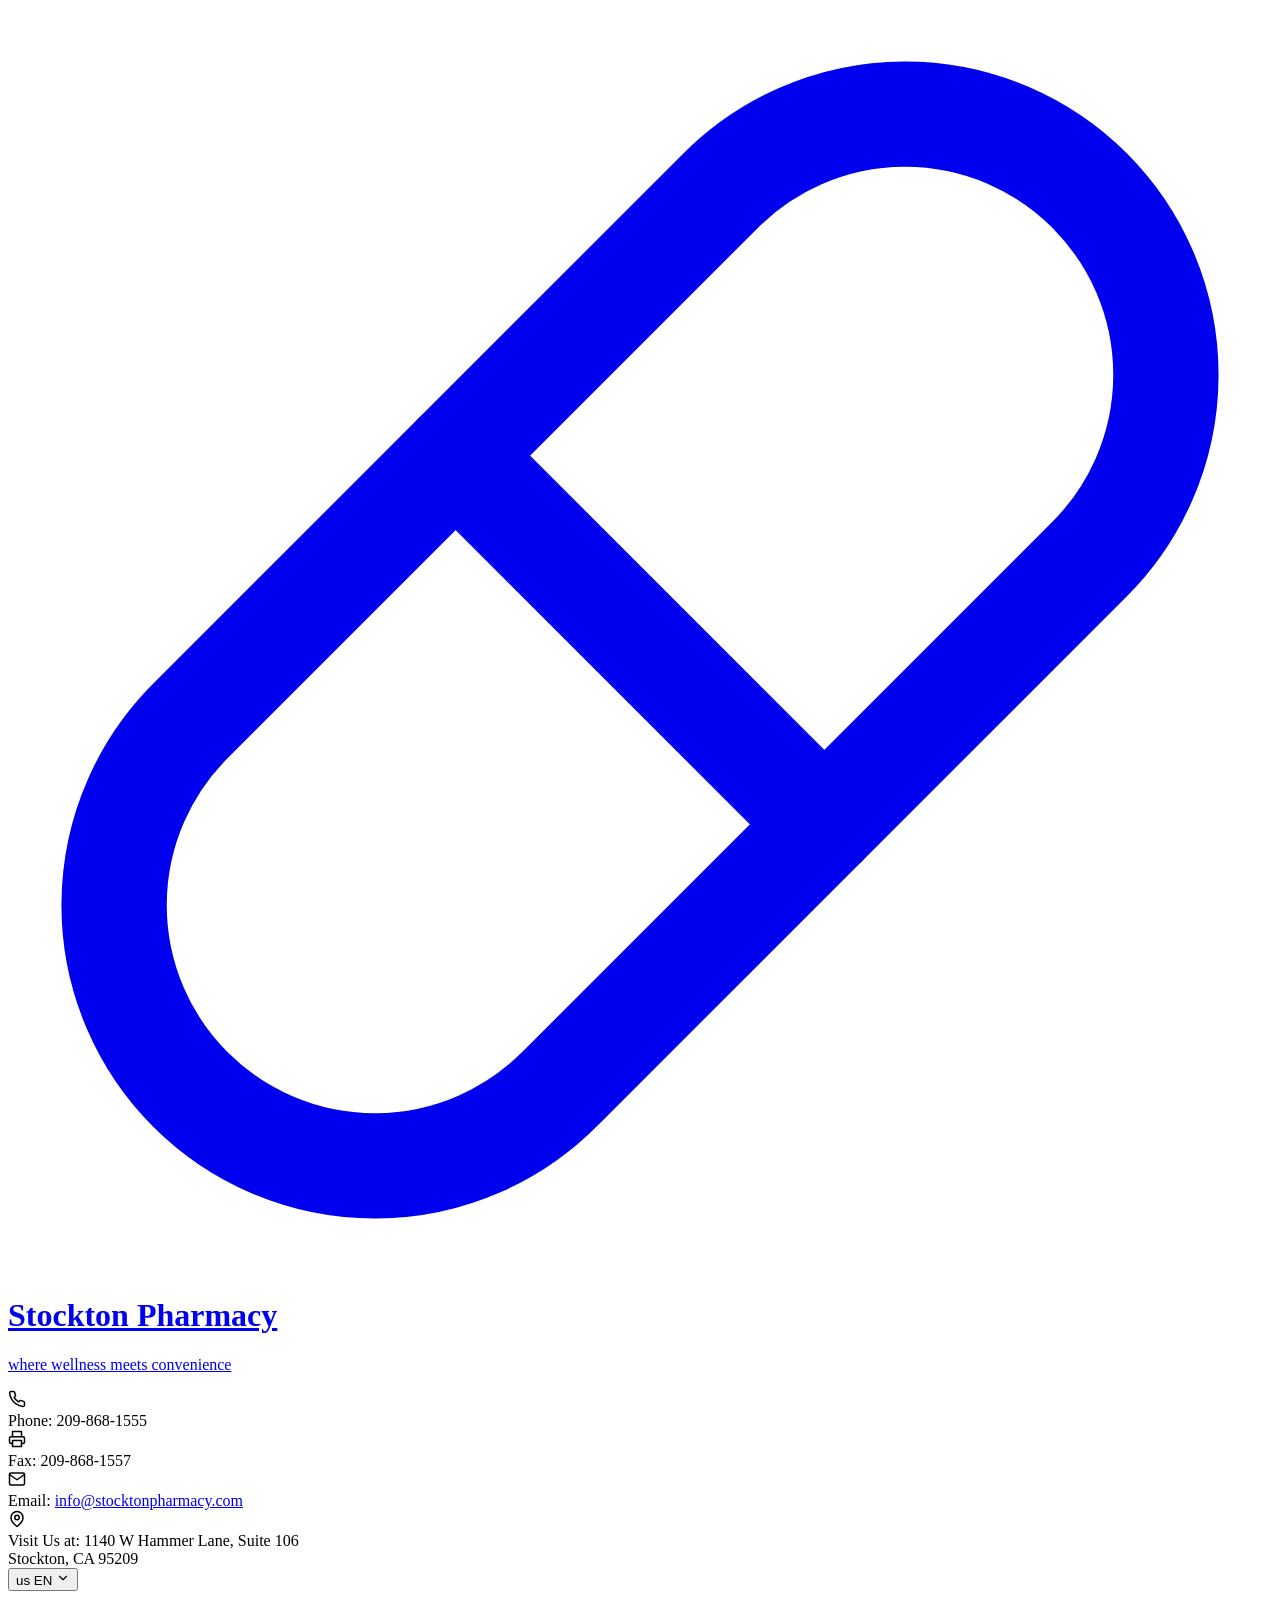
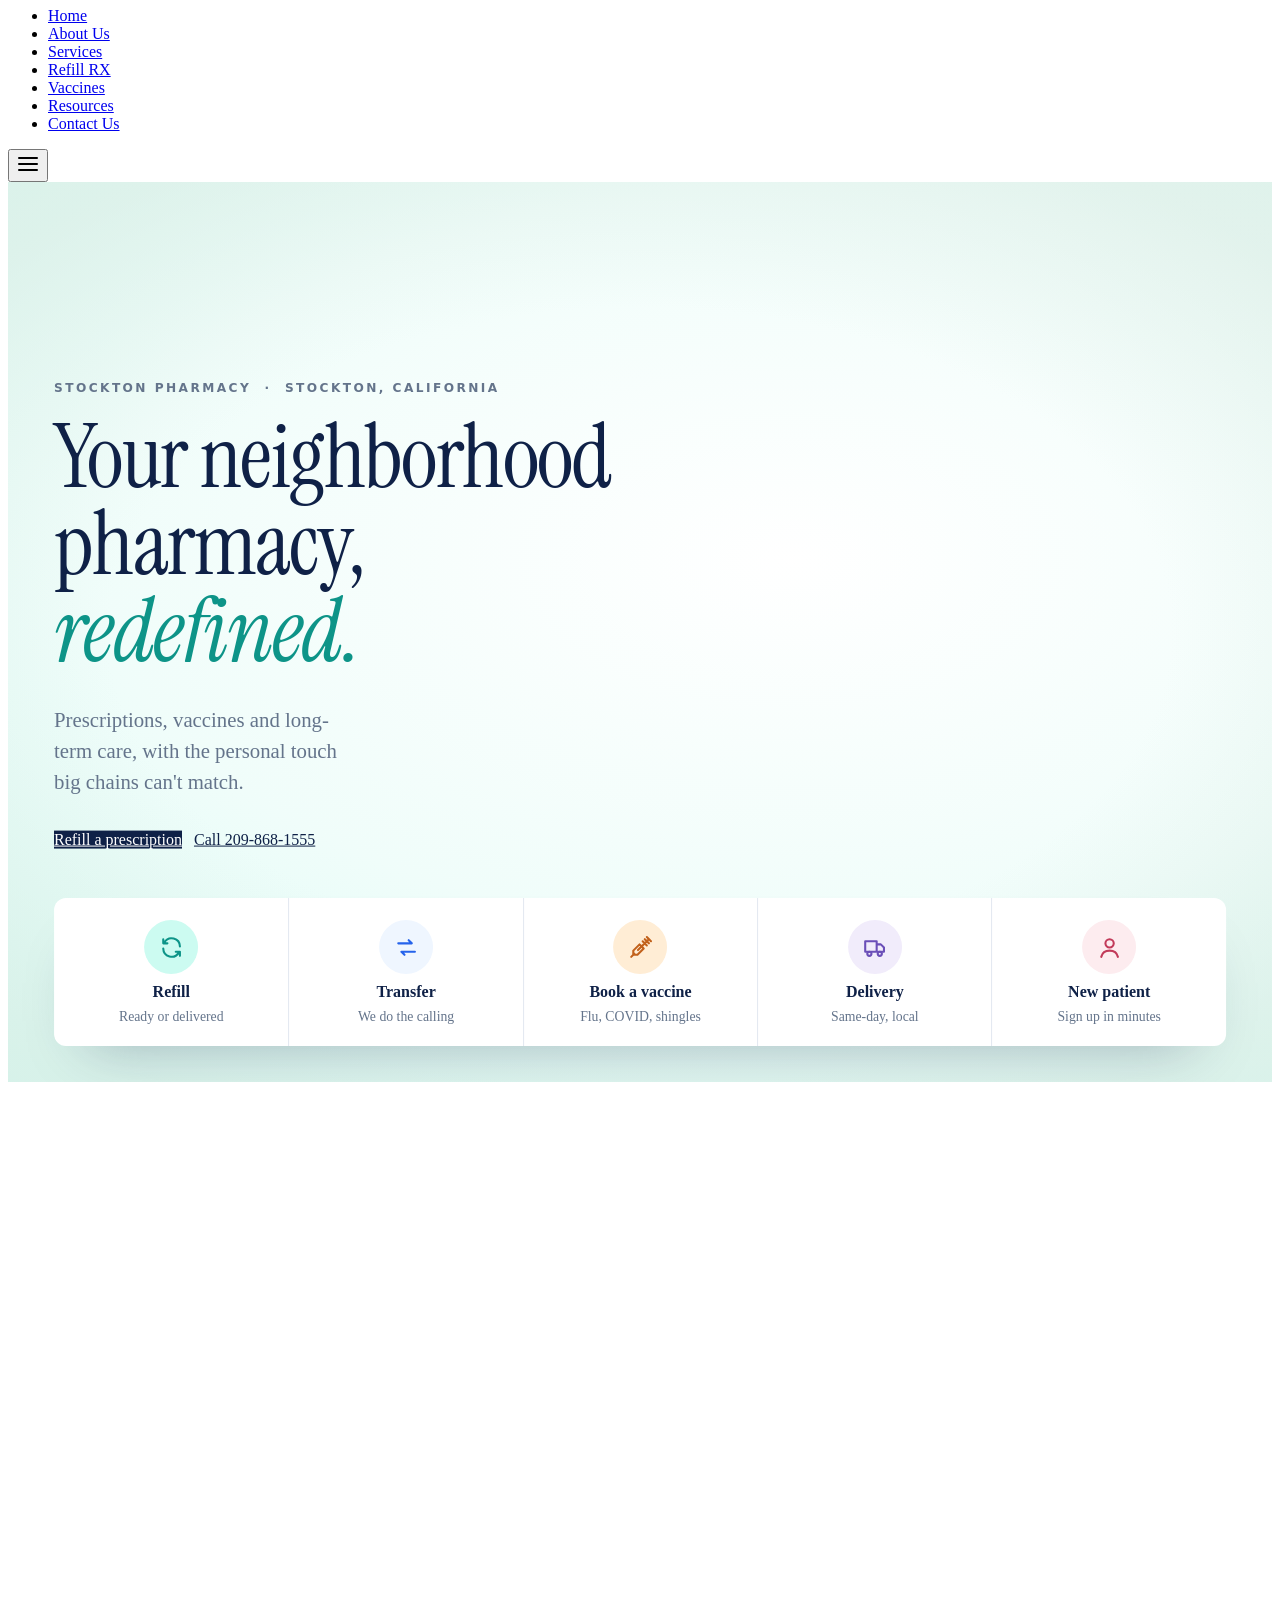
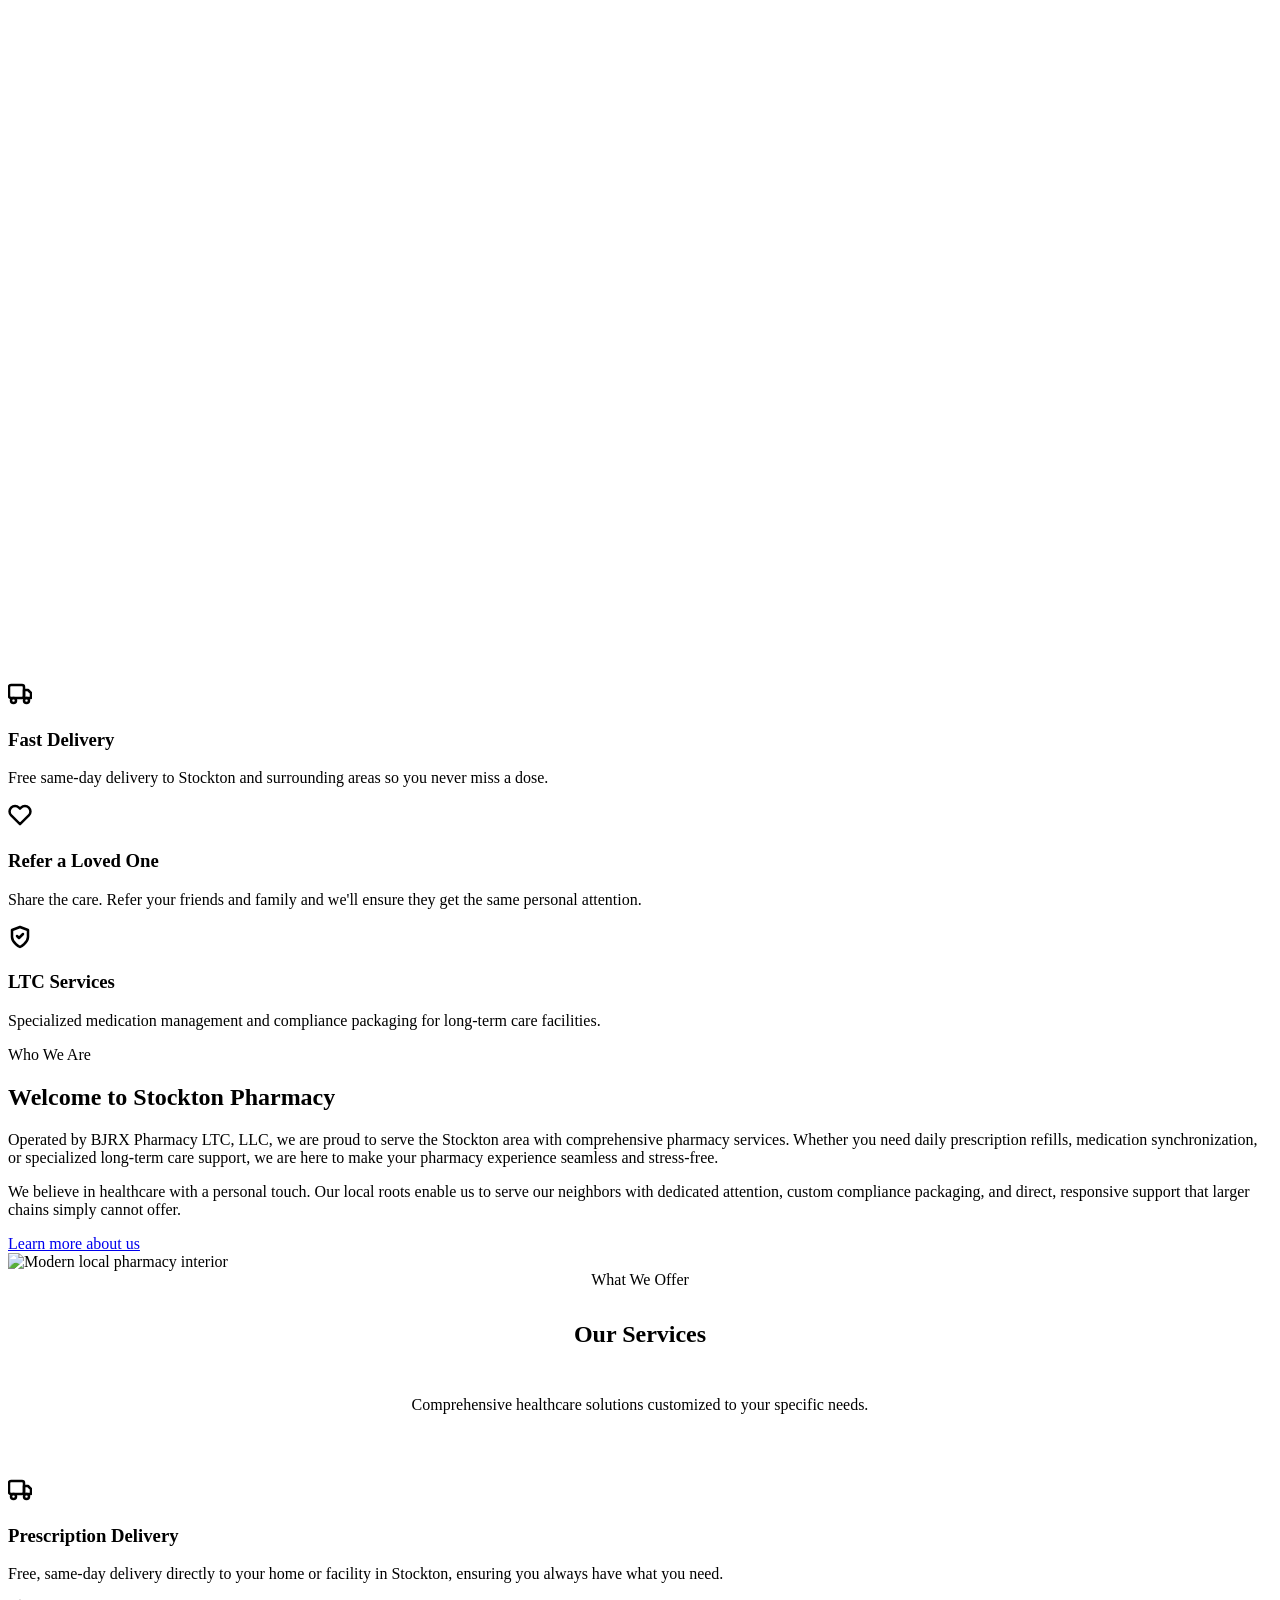
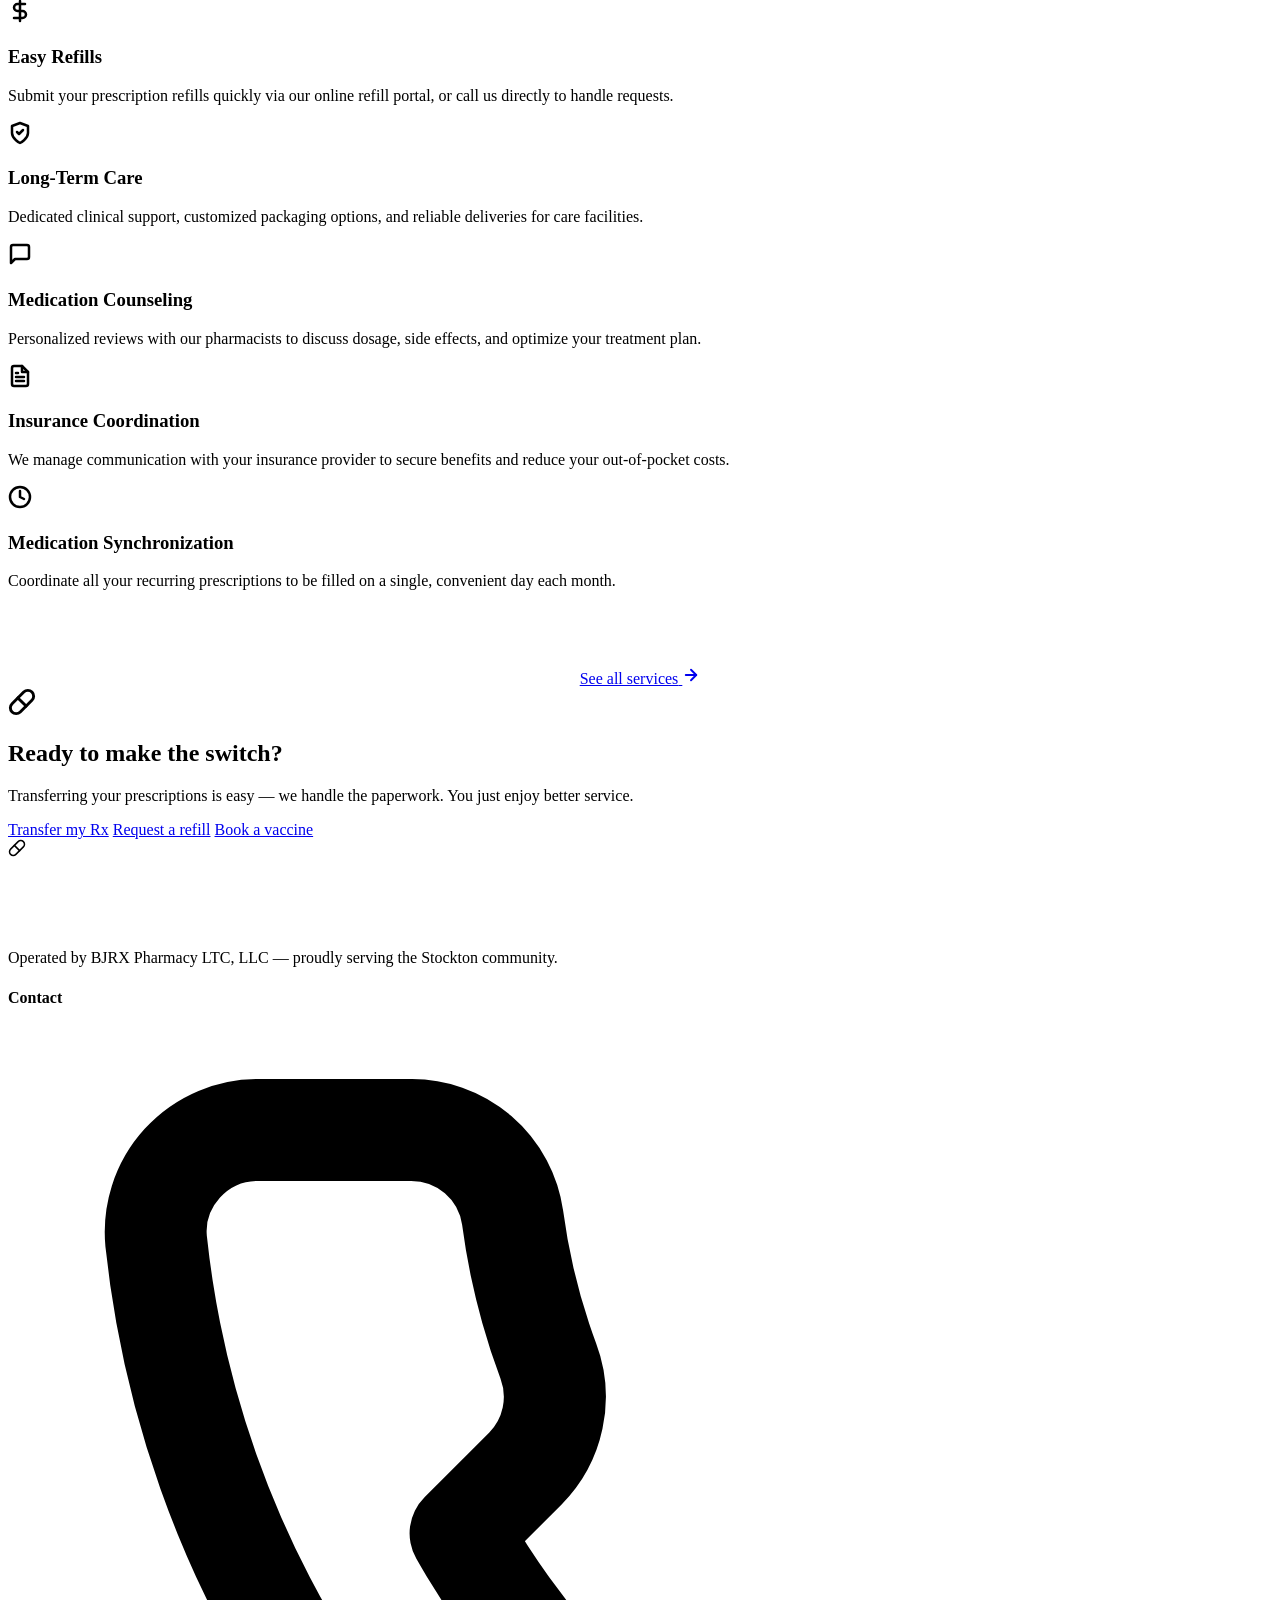
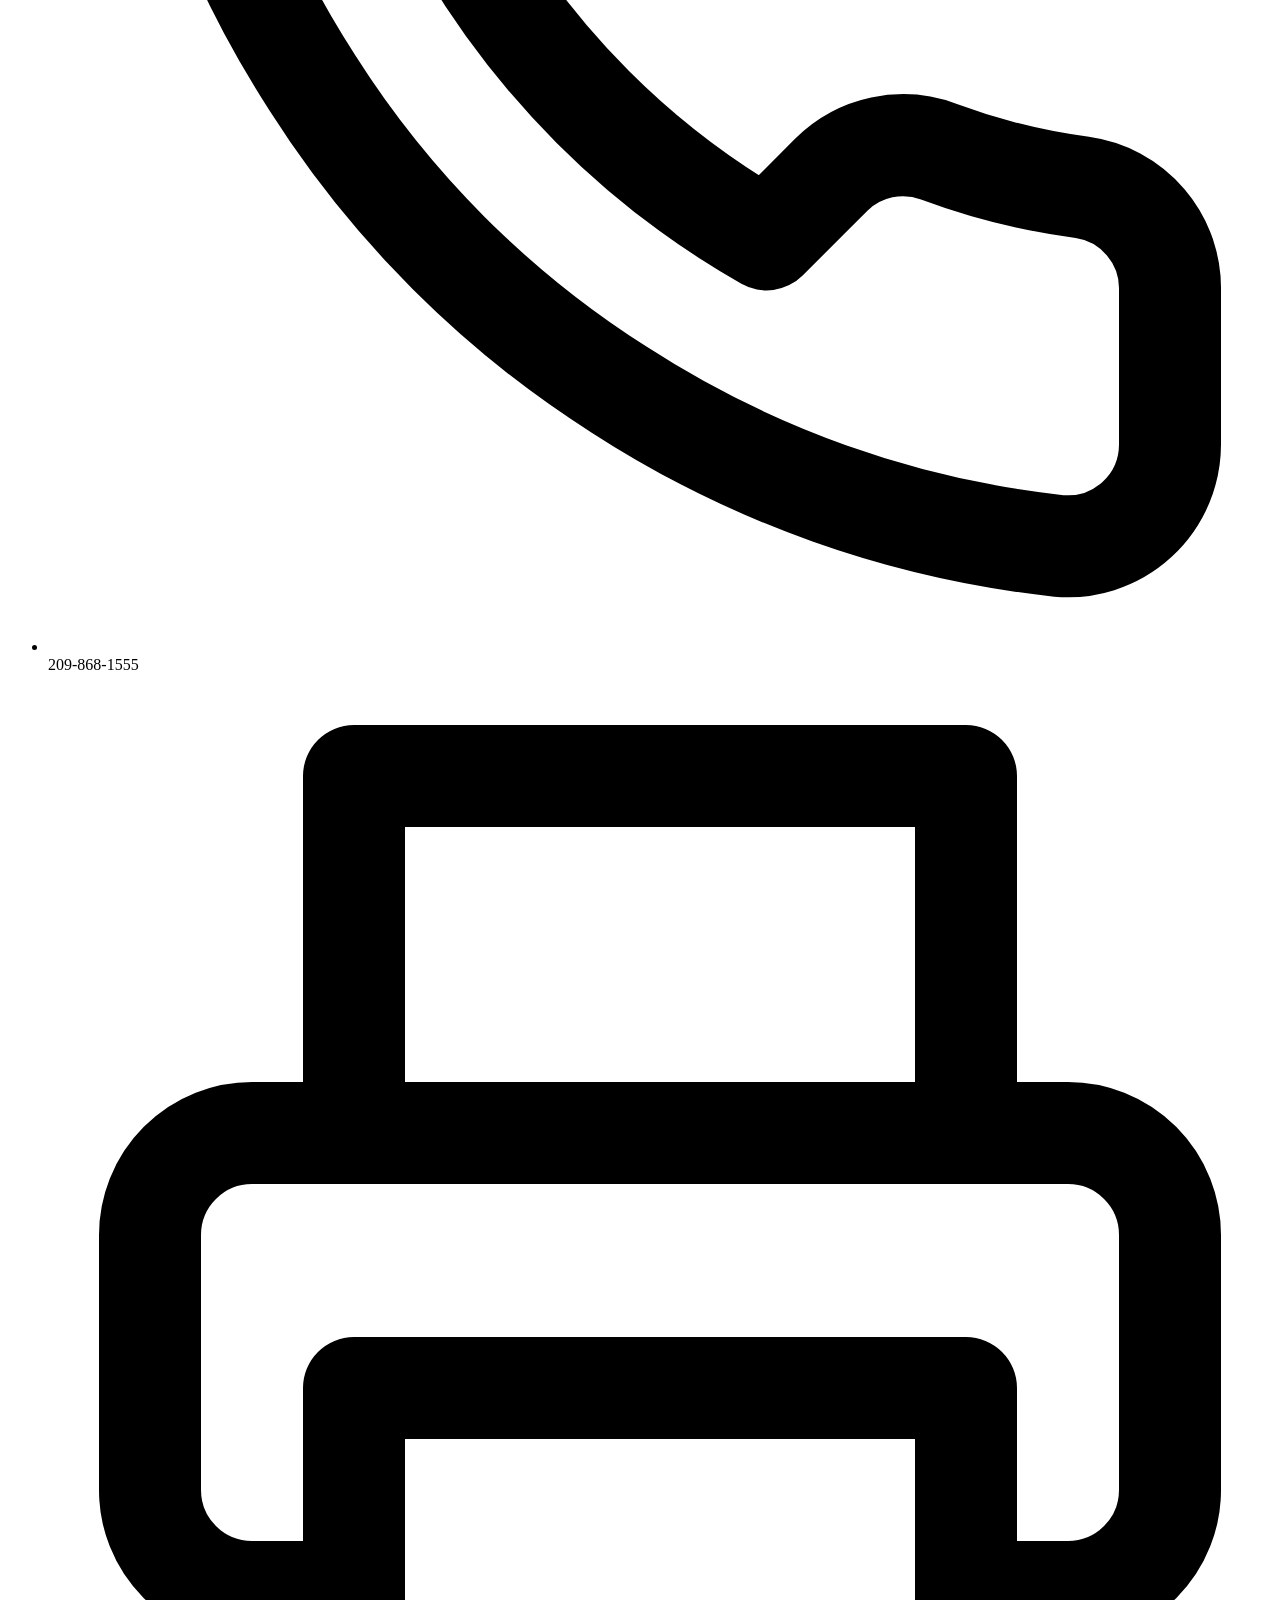
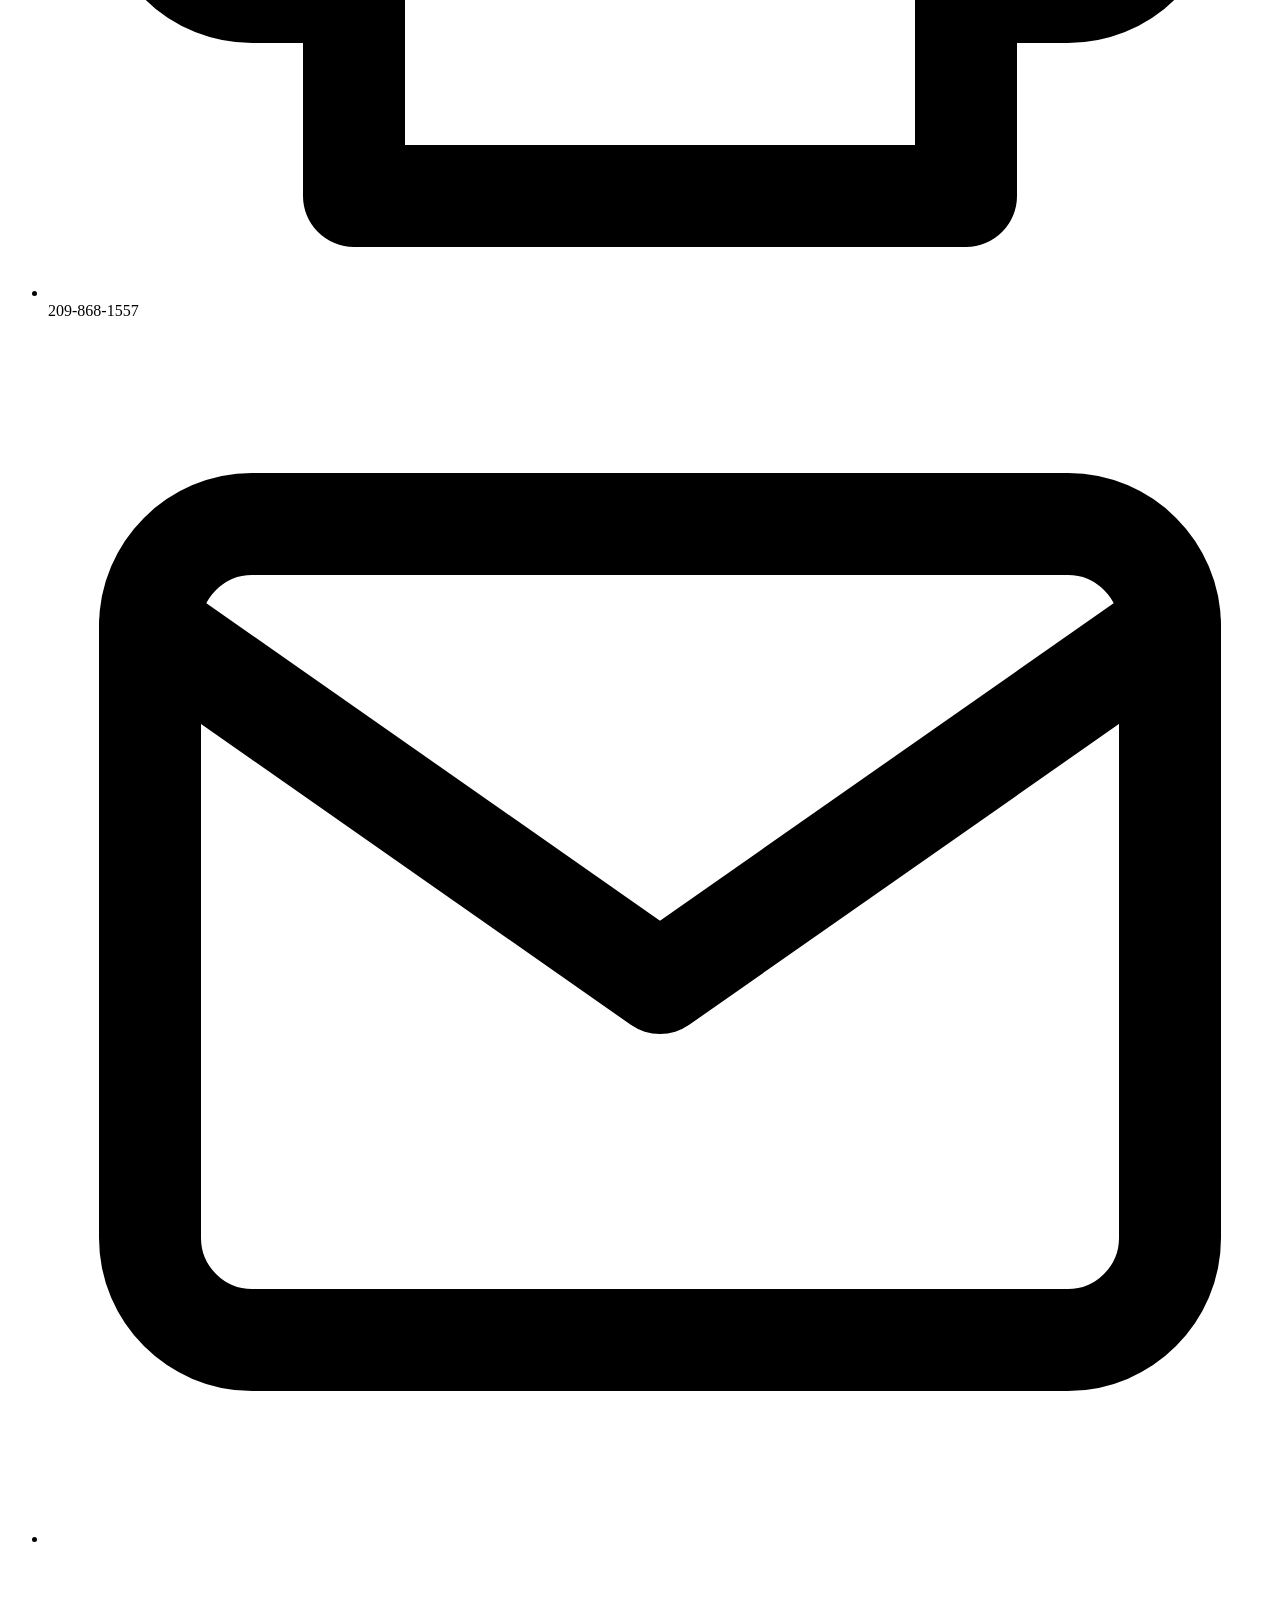
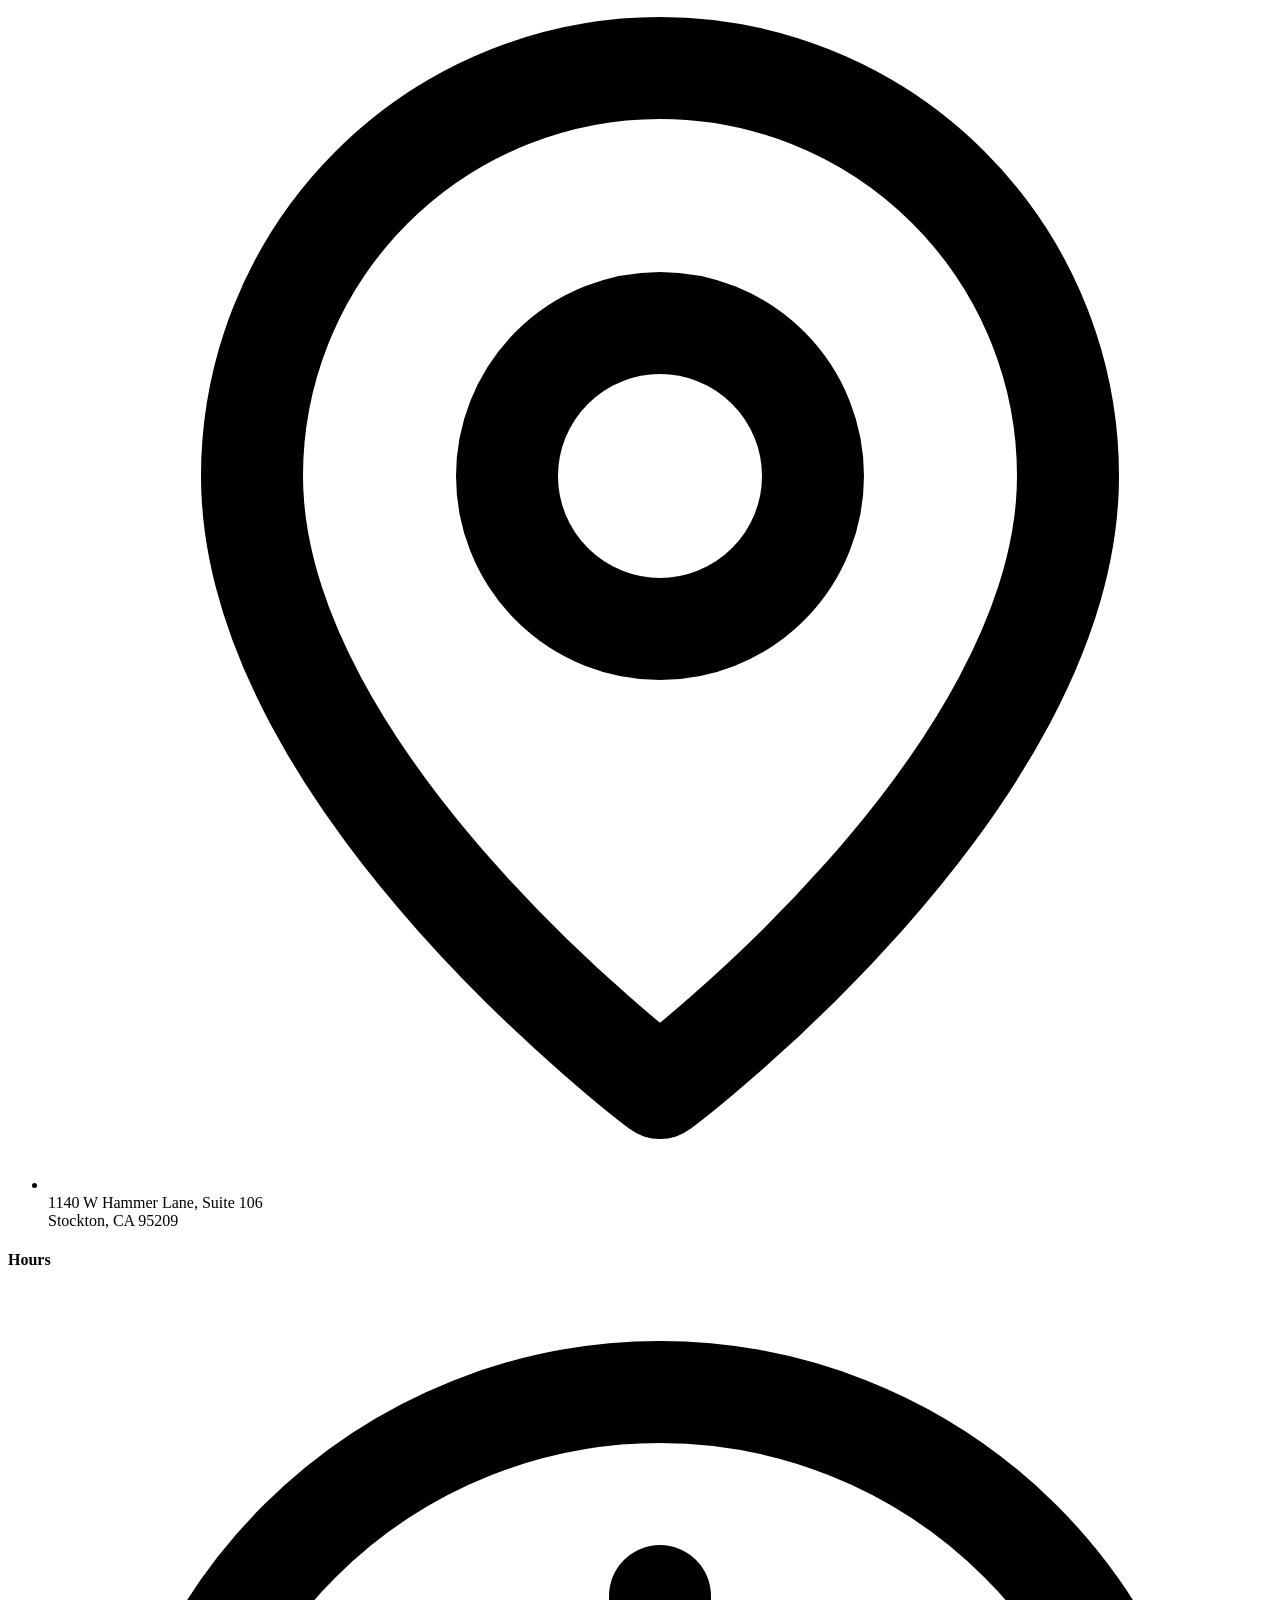
==== index.html @ 533cd363 "Add vaccine booking page and 3D scenes ported from Solace Care - vaccines.html: 7-step booking wizar" ====
<!DOCTYPE html>
<html lang="en">
<head>
  <meta charset="UTF-8">
  <meta name="viewport" content="width=device-width, initial-scale=1.0">
  <title>Stockton Pharmacy - Your Neighborhood Pharmacy Redefined</title>
  <meta name="description" content="Welcome to Stockton Pharmacy, operated by BJRX Pharmacy LTC, LLC. Offering prescription delivery, easy refills, long-term care services, and medication counseling in Stockton, CA.">
  <link rel="stylesheet" href="css/style.css">
  <script src="js/header.js" defer></script>
  <script src="js/footer.js" defer></script>
  <link rel="preconnect" href="https://fonts.googleapis.com">
  <link rel="stylesheet" href="https://fonts.googleapis.com/css2?family=Instrument+Serif:ital@0;1&display=swap">
  <link rel="stylesheet" href="css/cinema.css">
  <script type="importmap">{ "imports": { "three": "https://cdn.jsdelivr.net/npm/three@0.160.0/build/three.module.js", "three/addons/": "https://cdn.jsdelivr.net/npm/three@0.160.0/examples/jsm/" } }</script>
  <script src="js/cinema.js" defer></script>
  <script type="module" src="js/cinema3d.js"></script>
</head>
<body class="page-index">

  <!-- Custom Header component -->
  <custom-header active="home"></custom-header>

  <!-- Hero: one continuous 3D shot, scrubbed by scroll (cinema.js + cinema3d.js) -->
  <section class="film" id="film" aria-label="Stockton Pharmacy">
    <div class="film-stage">
      <div class="film-canvas" data-film aria-hidden="true"><img class="stage-fallback" src="images/pharmacist_hero.png" alt=""></div>
      <div class="film-veil" aria-hidden="true"></div>
      <div class="cap cap--left" data-in="0" data-out=".15">
        <p class="kicker">Stockton Pharmacy &nbsp;·&nbsp; Stockton, California</p>
        <h1 class="display">Your neighborhood pharmacy,<br><em>redefined.</em></h1>
        <p class="cap-lead">Prescriptions, vaccines and long-term care, with the personal touch big chains can't match.</p>
        <div class="btn-row"><a class="btn btn--ink" href="refill.html">Refill a prescription</a><a class="btn btn--line" href="tel:209-868-1555">Call 209-868-1555</a></div>
      </div>
      <div class="cap cap--right" data-in=".17" data-out=".33">
        <p class="kicker">01 &nbsp;—&nbsp; Prescriptions</p>
        <h2 class="display">Every prescription,<br><em>filled with care.</em></h2>
        <p class="cap-lead">New prescriptions, refills and transfers, checked by a pharmacist who takes the time to explain them.</p>
      </div>
      <div class="cap cap--left" data-in=".36" data-out=".52">
        <p class="kicker">02 &nbsp;—&nbsp; Prescription delivery</p>
        <h2 class="display">Delivered to your door,<br><em>same day.</em></h2>
        <p class="cap-lead">Homes, offices and care facilities across Stockton.</p>
      </div>
      <div class="cap cap--right" data-in=".6" data-out=".84">
        <p class="kicker">03 &nbsp;—&nbsp; Med Sync &amp; long-term care</p>
        <h2 class="display">Every dose,<br><em>in its place.</em></h2>
        <p class="cap-lead">Morning, noon, evening and bedtime, sealed and labeled for each day of the week.</p>
        <a class="btn btn--ink" href="services.html">See our services</a>
      </div>
      <div class="cap cap--center" data-in=".88" data-out="1.2">
        <h2 class="display">Your medications,<br><em>simply handled.</em></h2>
      </div>
      <nav class="dock dock--film" aria-label="Quick actions" data-fade>
        <a href="refill.html"><span class="ic"><svg viewBox="0 0 24 24" fill="none" stroke="currentColor" stroke-width="2" stroke-linecap="round" stroke-linejoin="round" aria-hidden="true" class=""><path d="M20 11a8 8 0 0 0-14.9-3.9M4 4v4h4M4 13a8 8 0 0 0 14.9 3.9M20 20v-4h-4"/></svg></span>Refill<small>Ready or delivered</small></a>
        <a href="contact.html?subject=Transfer%20Prescription"><span class="ic"><svg viewBox="0 0 24 24" fill="none" stroke="currentColor" stroke-width="2" stroke-linecap="round" stroke-linejoin="round" aria-hidden="true" class=""><path d="M4 8h13l-3-3M20 16H7l3 3"/></svg></span>Transfer<small>We do the calling</small></a>
        <a href="vaccines.html"><span class="ic"><svg viewBox="0 0 24 24" fill="none" stroke="currentColor" stroke-width="2" stroke-linecap="round" stroke-linejoin="round" aria-hidden="true" class=""><path d="m18 2 4 4M16 4l4 4M19 5l-9.5 9.5M14 6l4 4M6 18l-3 3M11 9l4 4-6 6H5v-4z"/></svg></span>Book a vaccine<small>Flu, COVID, shingles</small></a>
        <a href="contact.html?subject=Delivery"><span class="ic"><svg viewBox="0 0 24 24" fill="none" stroke="currentColor" stroke-width="2" stroke-linecap="round" stroke-linejoin="round" aria-hidden="true" class=""><path d="M3 6h11v10H3zM14 9h4l3 3v4h-7"/><circle cx="7" cy="18" r="2"/><circle cx="17" cy="18" r="2"/></svg></span>Delivery<small>Same-day, local</small></a>
        <a href="contact.html?subject=New%20Patient"><span class="ic"><svg viewBox="0 0 24 24" fill="none" stroke="currentColor" stroke-width="2" stroke-linecap="round" stroke-linejoin="round" aria-hidden="true" class=""><circle cx="12" cy="8" r="4"/><path d="M4 21c1-4 4-6 8-6s7 2 8 6"/></svg></span>New patient<small>Sign up in minutes</small></a>
      </nav>
      <div class="film-cue" aria-hidden="true"><span>Scroll</span><i></i></div>
      <div class="film-bar" aria-hidden="true"><i></i></div>
    </div>
  </section>

  <nav class="dock dock--float" aria-label="Quick actions (mobile)">
        <a href="refill.html"><span class="ic"><svg viewBox="0 0 24 24" fill="none" stroke="currentColor" stroke-width="2" stroke-linecap="round" stroke-linejoin="round" aria-hidden="true" class=""><path d="M20 11a8 8 0 0 0-14.9-3.9M4 4v4h4M4 13a8 8 0 0 0 14.9 3.9M20 20v-4h-4"/></svg></span>Refill<small>Ready or delivered</small></a>
        <a href="contact.html?subject=Transfer%20Prescription"><span class="ic"><svg viewBox="0 0 24 24" fill="none" stroke="currentColor" stroke-width="2" stroke-linecap="round" stroke-linejoin="round" aria-hidden="true" class=""><path d="M4 8h13l-3-3M20 16H7l3 3"/></svg></span>Transfer<small>We do the calling</small></a>
        <a href="vaccines.html"><span class="ic"><svg viewBox="0 0 24 24" fill="none" stroke="currentColor" stroke-width="2" stroke-linecap="round" stroke-linejoin="round" aria-hidden="true" class=""><path d="m18 2 4 4M16 4l4 4M19 5l-9.5 9.5M14 6l4 4M6 18l-3 3M11 9l4 4-6 6H5v-4z"/></svg></span>Book a vaccine<small>Flu, COVID, shingles</small></a>
        <a href="contact.html?subject=Delivery"><span class="ic"><svg viewBox="0 0 24 24" fill="none" stroke="currentColor" stroke-width="2" stroke-linecap="round" stroke-linejoin="round" aria-hidden="true" class=""><path d="M3 6h11v10H3zM14 9h4l3 3v4h-7"/><circle cx="7" cy="18" r="2"/><circle cx="17" cy="18" r="2"/></svg></span>Delivery<small>Same-day, local</small></a>
        <a href="contact.html?subject=New%20Patient"><span class="ic"><svg viewBox="0 0 24 24" fill="none" stroke="currentColor" stroke-width="2" stroke-linecap="round" stroke-linejoin="round" aria-hidden="true" class=""><circle cx="12" cy="8" r="4"/><path d="M4 21c1-4 4-6 8-6s7 2 8 6"/></svg></span>New patient<small>Sign up in minutes</small></a>
  </nav>

  <!-- Highlights Section -->
  <section class="highlights-section">
    <div class="container">
      <div class="highlights-grid">
        <div class="highlight-card">
          <div class="highlight-icon">
            <svg width="24" height="24" viewBox="0 0 24 24" fill="none" stroke="currentColor" stroke-width="2.5" stroke-linecap="round" stroke-linejoin="round">
              <rect x="1" y="3" width="15" height="13" rx="2" ry="2"/>
              <polygon points="16 8 20 8 23 11 23 16 16 16 16 8"/>
              <circle cx="5.5" cy="18.5" r="2.5"/>
              <circle cx="18.5" cy="18.5" r="2.5"/>
            </svg>
          </div>
          <h3>Fast Delivery</h3>
          <p>Free same-day delivery to Stockton and surrounding areas so you never miss a dose.</p>
        </div>
        
        <div class="highlight-card green-theme">
          <div class="highlight-icon">
            <svg width="24" height="24" viewBox="0 0 24 24" fill="none" stroke="currentColor" stroke-width="2.5" stroke-linecap="round" stroke-linejoin="round">
              <path d="M20.84 4.61a5.5 5.5 0 0 0-7.78 0L12 5.67l-1.06-1.06a5.5 5.5 0 0 0-7.78 7.78l1.06 1.06L12 21.23l7.78-7.78 1.06-1.06a5.5 5.5 0 0 0 0-7.78z"/>
            </svg>
          </div>
          <h3>Refer a Loved One</h3>
          <p>Share the care. Refer your friends and family and we'll ensure they get the same personal attention.</p>
        </div>
        
        <div class="highlight-card">
          <div class="highlight-icon">
            <svg width="24" height="24" viewBox="0 0 24 24" fill="none" stroke="currentColor" stroke-width="2.5" stroke-linecap="round" stroke-linejoin="round">
              <path d="M12 22s8-4 8-10V5l-8-3-8 3v7c0 6 8 10 8 10z"/>
              <polyline points="9 11 11 13 15 9"/>
            </svg>
          </div>
          <h3>LTC Services</h3>
          <p>Specialized medication management and compliance packaging for long-term care facilities.</p>
        </div>
      </div>
    </div>
  </section>

  <!-- Who We Are Intro Section -->
  <section class="section-padding" style="background-color: white;">
    <div class="container intro-grid">
      <div class="intro-content">
        <span class="section-tag">Who We Are</span>
        <h2 class="section-title">Welcome to Stockton Pharmacy</h2>
        <p style="font-size: 16px; color: var(--text-medium);">Operated by BJRX Pharmacy LTC, LLC, we are proud to serve the Stockton area with comprehensive pharmacy services. Whether you need daily prescription refills, medication synchronization, or specialized long-term care support, we are here to make your pharmacy experience seamless and stress-free.</p>
        <p style="font-size: 16px; color: var(--text-light);">We believe in healthcare with a personal touch. Our local roots enable us to serve our neighbors with dedicated attention, custom compliance packaging, and direct, responsive support that larger chains simply cannot offer.</p>
        <a href="about.html" class="btn btn-dark-outline" style="margin-top: 10px;">Learn more about us</a>
      </div>
      <div class="intro-image">
        <img src="images/pharmacy_interior.png" alt="Modern local pharmacy interior">
      </div>
    </div>
  </section>

  <!-- What We Offer Services Section -->
  <section class="section-padding">
    <div class="container" style="display: flex; flex-direction: column; gap: 48px;">
      <div style="text-align: center; max-width: 600px; margin: 0 auto; display: flex; flex-direction: column; gap: 12px;">
        <span class="section-tag">What We Offer</span>
        <h2 class="section-title">Our Services</h2>
        <p style="color: var(--text-light);">Comprehensive healthcare solutions customized to your specific needs.</p>
      </div>

      <div class="grid-3-col">
        <div class="card-item">
          <div class="card-icon-box green-accent">
            <svg width="24" height="24" viewBox="0 0 24 24" fill="none" stroke="currentColor" stroke-width="2.5" stroke-linecap="round" stroke-linejoin="round">
              <rect x="1" y="3" width="15" height="13" rx="2" ry="2"/>
              <polygon points="16 8 20 8 23 11 23 16 16 16 16 8"/>
              <circle cx="5.5" cy="18.5" r="2.5"/>
              <circle cx="18.5" cy="18.5" r="2.5"/>
            </svg>
          </div>
          <h3>Prescription Delivery</h3>
          <p>Free, same-day delivery directly to your home or facility in Stockton, ensuring you always have what you need.</p>
        </div>

        <div class="card-item">
          <div class="card-icon-box">
            <svg width="24" height="24" viewBox="0 0 24 24" fill="none" stroke="currentColor" stroke-width="2.5" stroke-linecap="round" stroke-linejoin="round">
              <path d="M12 2v20M17 5H9.5a3.5 3.5 0 0 0 0 7h5a3.5 3.5 0 0 1 0 7H6"/>
            </svg>
          </div>
          <h3>Easy Refills</h3>
          <p>Submit your prescription refills quickly via our online refill portal, or call us directly to handle requests.</p>
        </div>

        <div class="card-item">
          <div class="card-icon-box green-accent">
            <svg width="24" height="24" viewBox="0 0 24 24" fill="none" stroke="currentColor" stroke-width="2.5" stroke-linecap="round" stroke-linejoin="round">
              <path d="M12 22s8-4 8-10V5l-8-3-8 3v7c0 6 8 10 8 10z"/>
              <polyline points="9 11 11 13 15 9"/>
            </svg>
          </div>
          <h3>Long-Term Care</h3>
          <p>Dedicated clinical support, customized packaging options, and reliable deliveries for care facilities.</p>
        </div>

        <div class="card-item">
          <div class="card-icon-box">
            <svg width="24" height="24" viewBox="0 0 24 24" fill="none" stroke="currentColor" stroke-width="2.5" stroke-linecap="round" stroke-linejoin="round">
              <path d="M21 15a2 2 0 0 1-2 2H7l-4 4V5a2 2 0 0 1 2-2h14a2 2 0 0 1 2 2z"/>
            </svg>
          </div>
          <h3>Medication Counseling</h3>
          <p>Personalized reviews with our pharmacists to discuss dosage, side effects, and optimize your treatment plan.</p>
        </div>

        <div class="card-item">
          <div class="card-icon-box green-accent">
            <svg width="24" height="24" viewBox="0 0 24 24" fill="none" stroke="currentColor" stroke-width="2.5" stroke-linecap="round" stroke-linejoin="round">
              <path d="M14 2H6a2 2 0 0 0-2 2v16a2 2 0 0 0 2 2h12a2 2 0 0 0 2-2V8z"/>
              <polyline points="14 2 14 8 20 8"/>
              <line x1="16" y1="13" x2="8" y2="13"/>
              <line x1="16" y1="17" x2="8" y2="17"/>
              <polyline points="10 9 9 9 8 9"/>
            </svg>
          </div>
          <h3>Insurance Coordination</h3>
          <p>We manage communication with your insurance provider to secure benefits and reduce your out-of-pocket costs.</p>
        </div>

        <div class="card-item">
          <div class="card-icon-box">
            <svg width="24" height="24" viewBox="0 0 24 24" fill="none" stroke="currentColor" stroke-width="2.5" stroke-linecap="round" stroke-linejoin="round">
              <circle cx="12" cy="12" r="10"/>
              <polyline points="12 6 12 12 16 14"/>
            </svg>
          </div>
          <h3>Medication Synchronization</h3>
          <p>Coordinate all your recurring prescriptions to be filled on a single, convenient day each month.</p>
        </div>
      </div>

      <div style="text-align: center; margin-top: 12px;">
        <a href="services.html" class="btn btn-blue">
          <span>See all services</span>
          <svg width="18" height="18" viewBox="0 0 24 24" fill="none" stroke="currentColor" stroke-width="2.5" stroke-linecap="round" stroke-linejoin="round">
            <line x1="5" y1="12" x2="19" y2="12"/><polyline points="12 5 19 12 12 19"/>
          </svg>
        </a>
      </div>
    </div>
  </section>

  <!-- Custom Footer component -->
  <custom-footer></custom-footer>

</body>
</html>
---- css/cinema.css ----
/* =========================================================
   Stockton Pharmacy: cinematic home page
   One continuous 3D film scrubbed by scroll, editorial serif type,
   photographs that open to full screen, services that slide sideways.
   Active only when cinema.js adds .cine (motion allowed + JS on).
   ========================================================= */
body.page-index {
  --ink: #0F2147; --green: #0D9488; --heading: #0F2147; --muted: #64748B; --surface: #FFFFFF; --line: #E2E8F0;
  --mint: #CCFBF1; --sky: #EFF6FF; --peach: #FFEDD5; --cloud: #F8FAFC; --r: 12px; --shadow: 0 20px 40px -20px rgba(15,33,71,.25);
  --f-body: 'Inter', system-ui, sans-serif; --step-1: clamp(1.1rem, 1rem + .4vw, 1.3rem);
  --gutter: clamp(16px, 3.6vw, 56px); --rail-space: var(--gutter); --wrap: 1440px; --mast-h: 0px;
  --bg: #F8FAFC; --film-bg: radial-gradient(120% 90% at 62% 42%, #FFFFFF 0%, #F0FDFA 46%, #CCFBF1 100%); --hair: rgba(15,33,71,.12);
}
/* shared bits from the Solace stylesheet the film relies on */
.btn-row { display: flex; flex-wrap: wrap; gap: 12px; }
.dock { position: relative; z-index: 3; margin: -50px auto 0; width: min(100% - 2 * var(--gutter) - 48px, 1060px); background: var(--surface); border-radius: var(--r); box-shadow: var(--shadow); display: grid; grid-template-columns: repeat(5, 1fr); overflow: hidden; }
.dock a { display: grid; justify-items: center; gap: 8px; padding: 22px 10px 20px; text-decoration: none; color: var(--heading); font-weight: 700; text-align: center; line-height: 1.2; transition: background .2s; }
.dock a + a { border-left: 1px solid var(--line); }
.dock a:hover { background: var(--cloud); }
.dock .ic { width: 54px; height: 54px; border-radius: 50%; display: grid; place-items: center; transition: transform .2s; }
.dock a:hover .ic { transform: scale(1.06); }
.dock .ic svg { width: 25px; height: 25px; }
.dock a:nth-child(1) .ic { background: var(--mint); color: var(--green); }
.dock a:nth-child(2) .ic { background: var(--sky); color: #2563EB; }
.dock a:nth-child(3) .ic { background: var(--peach); color: #C2611B; }
.dock a:nth-child(4) .ic { background: #F1ECFB; color: #6B4FB8; }
.dock a:nth-child(5) .ic { background: #FDECEF; color: #C23B5A; }
.dock small { display: block; font-weight: 500; color: var(--muted); font-size: .86rem; }
@media (max-width: 760px) { .dock { grid-template-columns: repeat(2, 1fr); margin-top: -34px; width: min(100% - 2 * var(--gutter), 1060px); } .dock a:nth-child(odd) { border-left: 0; } .dock a:nth-child(n+3) { border-top: 1px solid var(--line); } .dock a:last-child { grid-column: 1 / -1; } }
.page-index .highlights-section { margin-top: 0; padding-top: 60px; }

/* ---------- Editorial type ---------- */
.display { font-family: "Instrument Serif", "Times New Roman", Georgia, serif; font-weight: 400; font-size: clamp(2.7rem, 1.4rem + 4.6vw, 5.8rem); line-height: .98; letter-spacing: -.018em; color: var(--heading); margin: 0 0 .32em; text-wrap: balance; }
h1.display { font-size: clamp(3.2rem, 1.4rem + 5.2vw, 6.4rem); }
.cine .cap[data-in="0"] { width: min(640px, 46vw); }
.display em { font-style: italic; color: var(--green); }
.display--light, .display--light em { color: #fff; }
.display--xl { font-size: clamp(3.2rem, 1.4rem + 6vw, 7rem); }
.kicker { font: 600 .76rem/1.4 var(--f-body); letter-spacing: .2em; text-transform: uppercase; color: var(--muted); margin: 0 0 1.4em; }
.kicker--light { color: rgba(255,255,255,.78); }

/* ---------- Buttons ---------- */
.btn--ink { background: var(--ink); color: #fff; border-color: var(--ink); } .btn--ink:hover { background: #0B1C36; color: #fff; }
.btn--line { background: transparent; color: var(--heading); border-color: var(--hair, var(--line)); } .btn--line:hover { border-color: var(--heading); color: var(--heading); }
:root[data-theme="dark"] .btn--ink { background: #fff; color: var(--ink); border-color: #fff; }
.unfold .btn--glass { background: rgba(255,255,255,.12); color: #fff; border-color: rgba(255,255,255,.5); }
.unfold .btn--glass:hover { background: rgba(255,255,255,.22); color: #fff; border-color: #fff; }

/* ======================================================= 1. FILM */
.film-stage { position: relative; background: var(--film-bg); }
.film-canvas { position: relative; }
.film-canvas .stage-fallback { width: 100%; max-height: 60vh; object-fit: cover; }
.film-canvas canvas { position: absolute; inset: 0; width: 100% !important; height: 100% !important; }
.cap { padding: clamp(28px, 5vw, 60px) var(--gutter); max-width: 620px; }
.cap-lead { font-size: var(--step-1); line-height: 1.5; color: var(--muted); max-width: 30ch; margin-bottom: 1.6em; }
.film-cue, .film-bar, .film-veil { display: none; }

.cine .film { position: relative; height: 760vh; }
.cine .film-stage { position: sticky; top: 0; height: 100vh; height: 100svh; overflow: hidden; }
.cine .film-canvas { position: absolute; inset: 0; }
.cine .film-canvas.has-3d .stage-fallback { display: none; }
.cine .film-canvas:not(.has-3d) .stage-fallback { position: absolute; right: 6%; top: 50%; translate: 0 -50%; width: min(42%, 560px); border-radius: 28px; box-shadow: 0 40px 80px -40px rgba(19,41,75,.45); max-height: none; }
.cine .cap { position: absolute; top: 50%; padding: 0; width: min(560px, 42vw); --a: 0;
  opacity: var(--a); transform: translate3d(0, calc(-50% + (1 - var(--a)) * 36px), 0);
  will-change: opacity, transform; pointer-events: none; }
.cine .cap.on { pointer-events: auto; }
.cine .cap--left { left: max(var(--gutter), calc((100vw - 1440px) / 2)); }
.cine .cap--right { right: max(var(--gutter), calc((100vw - 1440px) / 2)); }
.cine .cap--center { left: 50%; width: min(900px, 90vw); text-align: center; transform: translate3d(-50%, calc(-50% + (1 - var(--a)) * 36px), 0); top: 27%; }
.cine .film-veil { display: block; position: absolute; inset: 0; pointer-events: none; background: radial-gradient(70% 60% at 50% 50%, transparent 60%, rgba(214,232,223,.5)); }
:root[data-theme="dark"] .cine .film-veil { background: radial-gradient(70% 60% at 50% 50%, transparent 60%, rgba(8,17,29,.6)); }
.cine .film-cue { display: grid; justify-items: center; gap: 10px; position: absolute; left: 50%; bottom: 30px; translate: -50% 0; font: 600 .7rem var(--f-body); letter-spacing: .3em; text-transform: uppercase; color: var(--muted); transition: opacity .4s; }
.cine .film-cue i { width: 1px; height: 46px; background: linear-gradient(var(--muted), transparent); animation: cue 1.8s ease-in-out infinite; transform-origin: top; }
@keyframes cue { 0% { transform: scaleY(0); } 50% { transform: scaleY(1); } 100% { transform: scaleY(1); opacity: 0; } }
.cine .film-bar { display: block; position: absolute; left: 50%; bottom: 22px; translate: -50% 0; width: 120px; height: 2px; background: var(--hair); border-radius: 2px; overflow: hidden; opacity: 0; transition: opacity .4s; }
.cine .film-bar i { display: block; height: 100%; width: calc(var(--fp, 0) * 100%); background: var(--green); }
.cine .film.moving .film-cue { opacity: 0; } .cine .film.moving .film-bar { opacity: 1; }
@media (max-width: 760px) {
  .cine .film { height: 680vh; }
  .cine .cap, .cine .cap--left, .cine .cap--right { left: 20px; right: 20px; width: auto; top: auto; bottom: calc(5vh + 84px); text-align: center;
    transform: translate3d(0, calc((1 - var(--a)) * 30px), 0); }
  .cine .cap--center { top: auto; bottom: calc(14vh + 84px); left: 20px; width: auto; transform: translate3d(0, calc((1 - var(--a)) * 30px), 0); }
  .cine .cap .btn-row, .cine .cap > .btn { justify-content: center; }
  .cine .cap-lead { margin-inline: auto; font-size: 1.05rem; }
  .cine .cap .kicker { margin-bottom: .8em; }
  .cine .film-cue { display: none; }
}

/* ======================================================= 2. DOCK */
.page-index .dock--float { position: relative; z-index: 3; margin: clamp(-60px, -6vw, -30px) auto 0; }
.page-index .dock { background: var(--surface); }

/* ======================================================= 3. STATEMENT */
.statement { padding: clamp(90px, 14vw, 180px) var(--gutter); }
.statement-in { max-width: 1320px; margin-inline: auto; }
.statement-text { font-family: "Instrument Serif", Georgia, serif; font-size: clamp(2rem, 1rem + 3.4vw, 4rem); line-height: 1.12; letter-spacing: -.01em; color: var(--heading); max-width: none; margin: 0; }
.statement-text .w { transition: opacity .25s linear; }
.cine .statement { height: 240vh; padding: 0; }
.cine .statement-in { position: sticky; top: 0; height: 100vh; display: grid; align-content: center; padding-inline: var(--gutter); }
.cine .statement-text .w { opacity: .14; }
.cine .statement-text .w.lit { opacity: 1; }

/* ======================================================= 4/6. UNFOLD */
.unfold { padding: 40px var(--gutter); }
.unfold-stage { position: relative; max-width: 1440px; margin-inline: auto; border-radius: 32px; overflow: hidden; min-height: 520px; display: grid; }
.unfold-media { margin: 0; position: absolute; inset: 0; }
.unfold-media img, .unfold-media video { width: 100%; height: 100%; object-fit: cover; }
.unfold-media::after { content: ""; position: absolute; inset: 0; background: linear-gradient(90deg, rgba(8,17,29,.78) 0%, rgba(8,17,29,.45) 42%, rgba(8,17,29,0) 75%); }
.unfold--right .unfold-media::after { background: linear-gradient(270deg, rgba(8,17,29,.78) 0%, rgba(8,17,29,.45) 42%, rgba(8,17,29,0) 75%); }
.unfold-copy { position: relative; z-index: 2; align-self: end; padding: clamp(28px, 5vw, 72px); max-width: 620px; color: rgba(255,255,255,.86); }
.unfold--right .unfold-copy { justify-self: end; }
.unfold-copy p { font-size: var(--step-1); line-height: 1.5; max-width: 34ch; }

.cine .unfold { height: 280vh; padding: 0; }
.cine .unfold-stage { position: sticky; top: 0; height: 100vh; height: 100svh; max-width: none; border-radius: 0; overflow: visible; min-height: 0; }
.cine .unfold-media { inset: 0; border-radius: 0; overflow: hidden; clip-path: inset(var(--ct, 25%) var(--cl, 20%) var(--ct, 25%) var(--cl, 20%) round var(--ur, 32px)); will-change: clip-path; }
.cine .unfold-media img, .cine .unfold-media video { transform: scale(var(--us, 1.25)); will-change: transform; }
.cine .unfold-media::after { opacity: var(--ud, 0); }
.cine .unfold-copy { position: absolute; left: 0; right: 0; bottom: 0; margin-inline: auto; width: min(1440px, 100% - 2 * var(--gutter)); max-width: none; padding: 0 clamp(28px, 5vw, 72px) clamp(40px, 9vh, 96px);
  opacity: var(--uc, 0); transform: translateY(calc((1 - var(--uc, 0)) * 40px)); }
.cine .unfold-copy > * { max-width: 560px; }
.cine .unfold--right .unfold-copy { display: grid; justify-items: end; text-align: right; }
.cine .unfold--right .unfold-copy .btn-row { justify-content: flex-end; }
@media (max-width: 760px) {
  .unfold-media::after, .unfold--right .unfold-media::after { background: linear-gradient(0deg, rgba(8,17,29,.85) 0%, rgba(8,17,29,.5) 45%, rgba(8,17,29,.05) 80%); }
  .cine .unfold--right .unfold-copy { justify-items: start; text-align: left; } .cine .unfold--right .unfold-copy .btn-row { justify-content: flex-start; }
  .unfold-copy p { font-size: 1.05rem; }
}

/* ======================================================= 5. HORIZONTAL SERVICES */
.hscroll { padding: clamp(60px, 9vw, 120px) 0; overflow: hidden; }
.hscroll-head { padding-inline: max(var(--gutter), calc((100vw - 1440px) / 2)); }
.hscroll-track { display: flex; gap: 20px; padding: 10px max(var(--gutter), calc((100vw - 1440px) / 2)) 30px; overflow-x: auto; scroll-snap-type: x mandatory; }
.svc { flex: 0 0 clamp(260px, 26vw, 340px); min-height: 380px; scroll-snap-align: start; display: grid; align-content: start; gap: 6px; padding: 30px; border-radius: 28px; background: var(--surface); border: 1px solid var(--hair); text-decoration: none; color: inherit; position: relative; transition: transform .35s cubic-bezier(.2,.7,.2,1), box-shadow .35s; }
.svc:hover { transform: translateY(-6px); box-shadow: 0 40px 70px -40px rgba(19,41,75,.4); }
.svc .n { font: 400 3.6rem/1 "Instrument Serif", Georgia, serif; color: var(--gold); margin-bottom: auto; }
.svc .ic { width: 52px; height: 52px; border-radius: 50%; display: grid; place-items: center; background: var(--mint); color: var(--green); margin: 70px 0 18px; }
.svc .ic svg { width: 24px; height: 24px; }
.svc h3 { font-size: 1.35rem; margin: 0 0 6px; }
.svc p { color: var(--muted); margin: 0; font-size: 1rem; }
.svc:nth-child(3n+2) .ic { background: var(--sky); color: #2563A8; } .svc:nth-child(3n+3) .ic { background: var(--peach); color: #C2611B; }
.cine .hscroll { padding: 0; overflow: visible; }
.cine .hscroll-stage { position: sticky; top: 0; height: 100vh; height: 100svh; overflow: hidden; display: grid; align-content: center; gap: 10px; }
.cine .hscroll-track { overflow: visible; scroll-snap-type: none; transform: translate3d(calc(var(--hx, 0) * -1px), 0, 0); will-change: transform; }

/* ======================================================= 7. FACTS */
.facts { padding: clamp(70px, 10vw, 130px) 0; border-block: 1px solid var(--hair); }
.facts-grid { display: grid; grid-template-columns: repeat(4, 1fr); gap: 30px; }
.fact .big { display: block; font: 400 clamp(3.6rem, 2rem + 4vw, 6rem)/1 "Instrument Serif", Georgia, serif; color: var(--heading); letter-spacing: -.02em; }
.fact .lbl { display: block; margin-top: 12px; color: var(--muted); max-width: 22ch; }
@media (max-width: 860px) { .facts-grid { grid-template-columns: 1fr 1fr; gap: 40px 20px; } }

/* ======================================================= 8-10 */
.forms-block .section-head .display { margin-bottom: .3em; }
.page-index .form-tile { border: 1px solid var(--hair); box-shadow: none; border-radius: 18px; }
.page-index .faq details { box-shadow: none; border: 1px solid var(--hair); }
.closing { padding: clamp(90px, 13vw, 170px) 0; text-align: center; }
.closing-in { display: grid; justify-items: center; }
.closing-addr { color: var(--muted); font-size: var(--step-1); margin: 0 0 1.6em; max-width: none; }
.closing-rating { margin-top: 2em; color: var(--muted); }
.closing-rating .stars { color: var(--gold); letter-spacing: 2px; }

/* gentle rise for ordinary blocks */
.cine .rise { opacity: 0; transform: translateY(40px); transition: opacity .6s cubic-bezier(.2,.7,.2,1), transform .6s cubic-bezier(.2,.7,.2,1); transition-delay: var(--d, 0ms); }
.cine .rise.in { opacity: 1; transform: none; }
@media print { .film-canvas, .film-cue, .film-bar { display: none !important; } }

/* quick actions on the first screen (desktop); the copy after the film is for phones */
.dock--film { display: none; }
@media (min-width: 761px) {
  .cine .dock--film { display: grid; position: absolute; left: 50%; bottom: clamp(18px, 4vh, 40px); translate: -50% 0; width: min(1440px, 100% - 2 * var(--gutter)); margin: 0; z-index: 4;
    opacity: var(--da, 1); transform: translateY(calc((1 - var(--da, 1)) * 30px)); pointer-events: auto; box-shadow: 0 30px 60px -34px rgba(19,41,75,.35); }
  .cine .dock--film.gone { pointer-events: none; }
  .cine .page-index .dock--float, .cine body.page-index .dock--float { display: none; }
  .cine .cap[data-in="0"] { top: 48%; }
  .cine .film-cue { display: none; }
}
@media (min-width: 761px) and (max-height: 760px) { .cine .dock--film a { padding-block: 14px; } .cine .dock--film .ic { width: 42px; height: 42px; } .cine .dock--film small { display: none; } }
.cine .film { margin-top: calc(var(--mast-h, 150px) * -1); }
@media (max-width: 760px) {
  .cine .cap h1.display { font-size: 2.7rem; }
  .cine .cap .display { font-size: 2.35rem; }
  .cine .cap[data-in="0"] .kicker { display: none; }
  .cine .cap-lead { font-size: .98rem; margin-bottom: 1.1em; max-width: 34ch; }
  .cine .cap .btn { padding: .7em 1.05em; font-size: .92rem; white-space: nowrap; }
  .cine .cap .btn-row { flex-wrap: nowrap; gap: 8px; }
}
@media (max-width: 760px) { .cine .cap[data-in="0"] { width: auto; top: auto; } .cine .cap .btn { font-size: .88rem; padding: .68em .95em; } }

@media (min-width: 1100px) {
  .cine .cap--left { left: max(var(--rail-space), calc((100vw - 1440px) / 2)); }
  .cine .unfold-copy { width: auto; margin: 0; left: max(var(--rail-space), calc((100vw - 1440px) / 2)); right: max(var(--gutter), calc((100vw - 1440px) / 2)); }
  .hscroll-head { padding-left: max(var(--rail-space), calc((100vw - 1440px) / 2)); }
  .hscroll-track { padding-left: max(var(--rail-space), calc((100vw - 1440px) / 2)); }
  .statement { padding-left: var(--rail-space); }
  .facts .wrap, .closing .wrap { margin-left: max(var(--rail-space), calc((100% - var(--wrap)) / 2)); }
}
@media (min-width: 1100px) { .cine .cap--left[data-in="0"] { left: max(var(--gutter), calc((100vw - 1440px) / 2)); } }
.unfold-media--scene { background: #0B2A22; }
.unfold-media--scene img { object-position: 90% 45%; }
.unfold-media--scene::after { background: linear-gradient(90deg, rgba(5,20,16,.7) 0%, rgba(5,20,16,.3) 38%, rgba(5,20,16,0) 60%) !important; }
@media (max-width: 760px) { .unfold-media--scene img { object-position: 78% 30%; } .unfold-media--scene::after { background: linear-gradient(0deg, rgba(5,20,16,.88) 0%, rgba(5,20,16,.45) 45%, rgba(5,20,16,0) 75%) !important; } }

/* inner-page 3D heroes (page3d.js) */
.hero-3d { position: relative; width: 100%; aspect-ratio: 1 / 1; max-height: 440px; }
.hero-3d canvas { position: absolute; inset: 0; width: 100% !important; height: 100% !important; }
.hero-3d--short { aspect-ratio: 16 / 10; max-height: 300px; }
@media (max-width: 860px) { .hero-3d { max-height: 280px; aspect-ratio: 4/3; } .hero-3d--short { display: none; } }
@media print { .hero-3d { display: none !important; } }
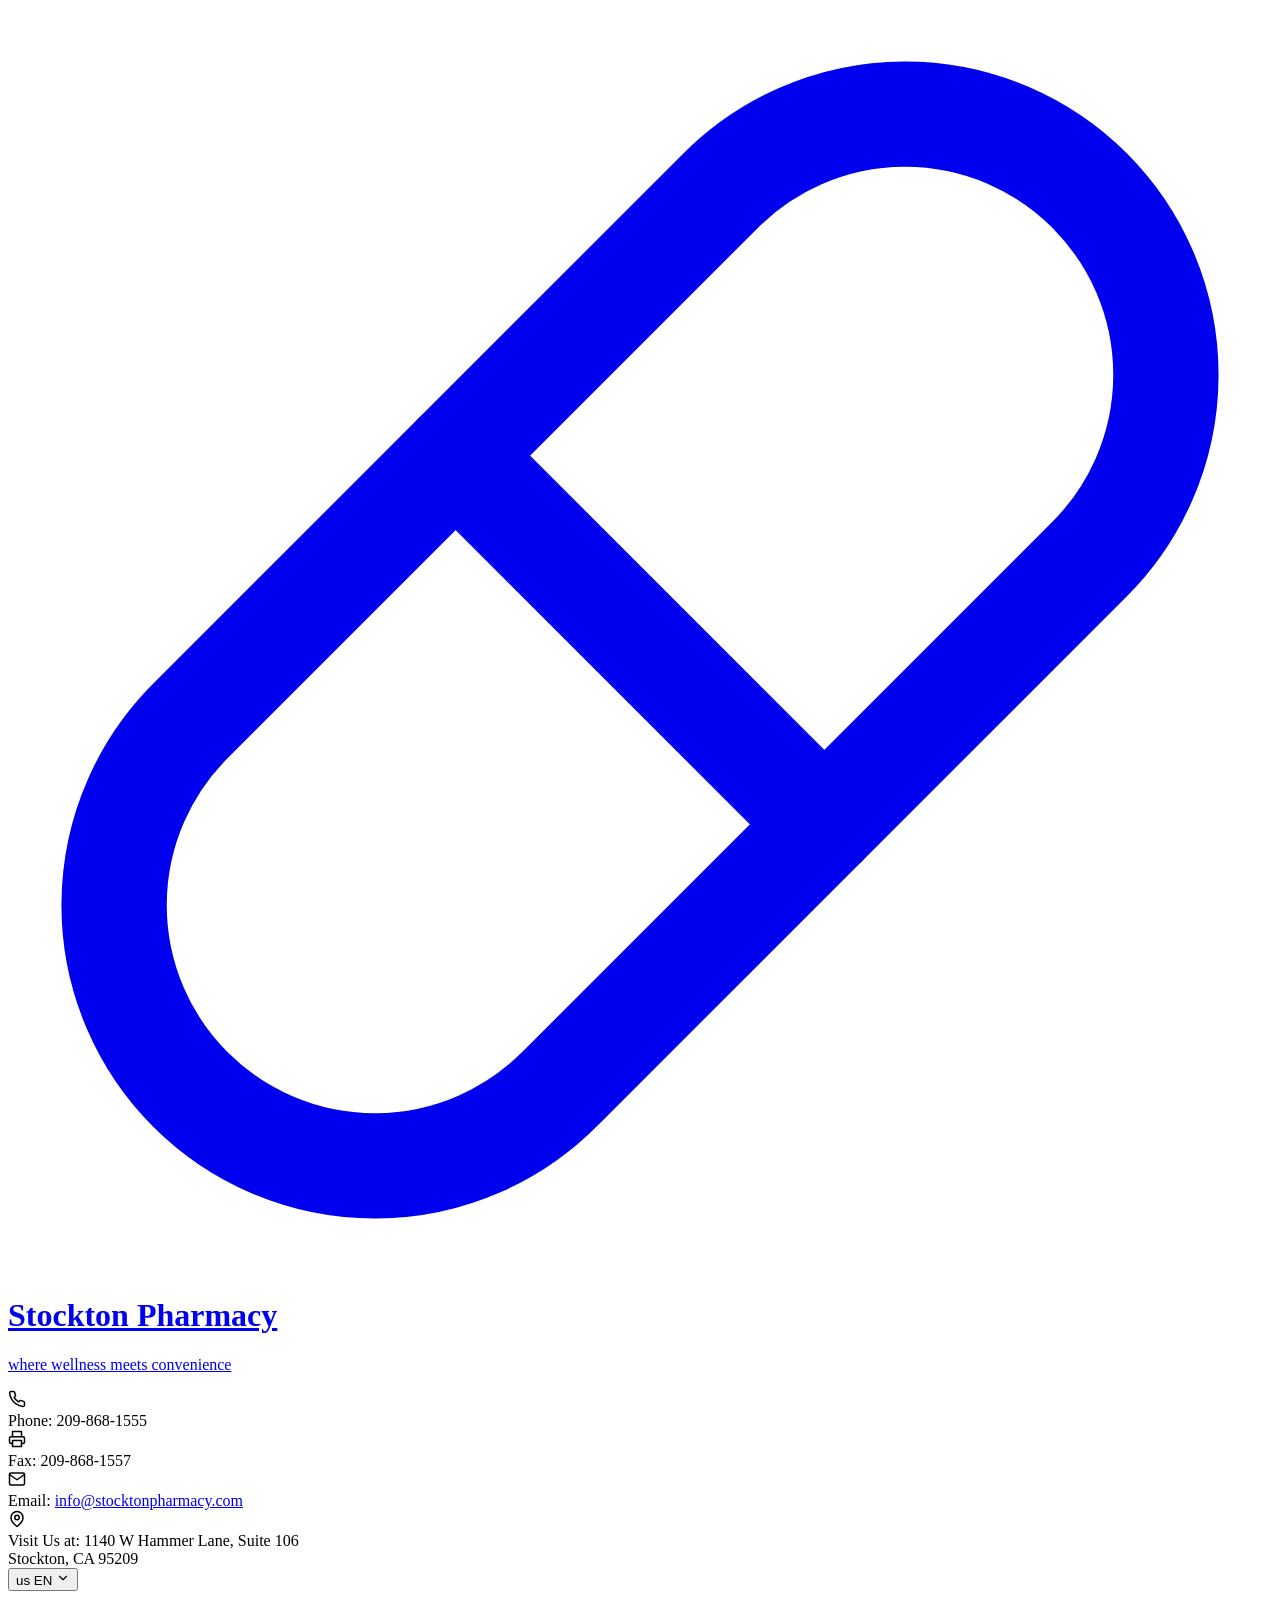
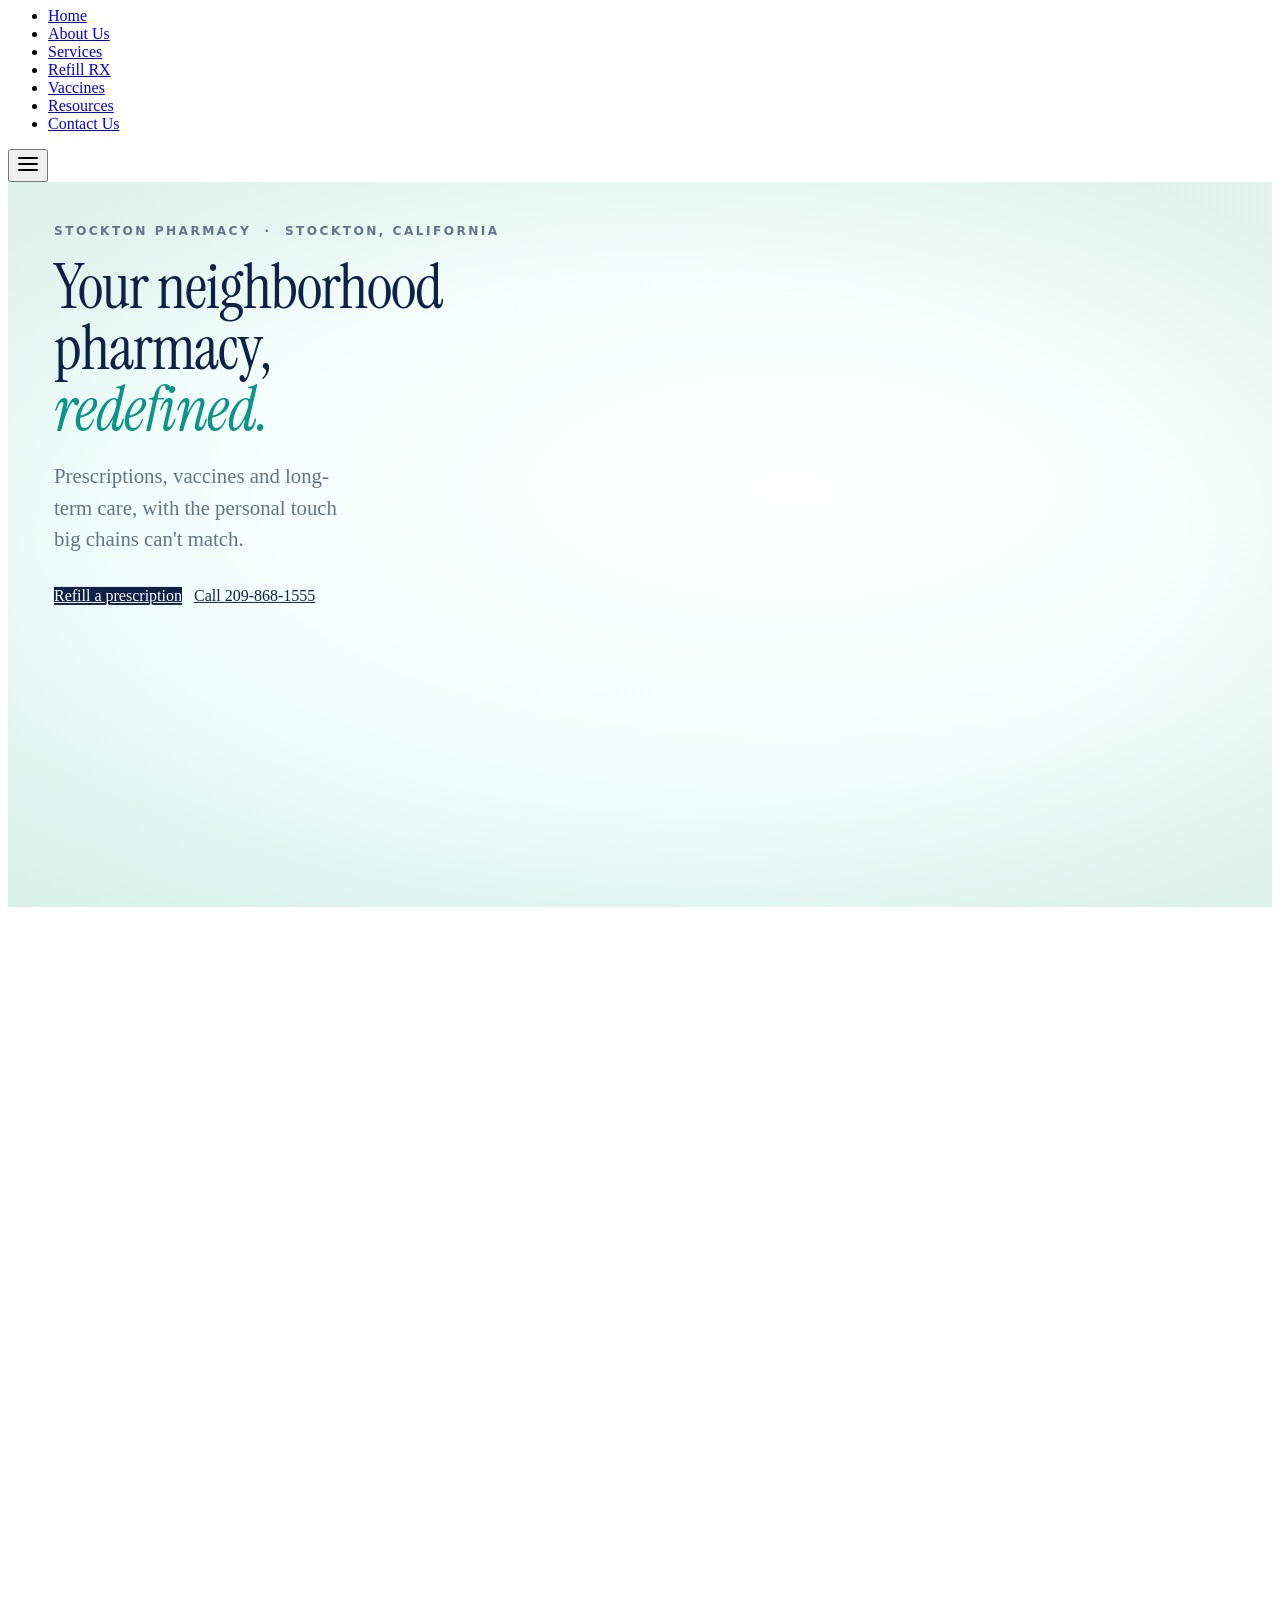
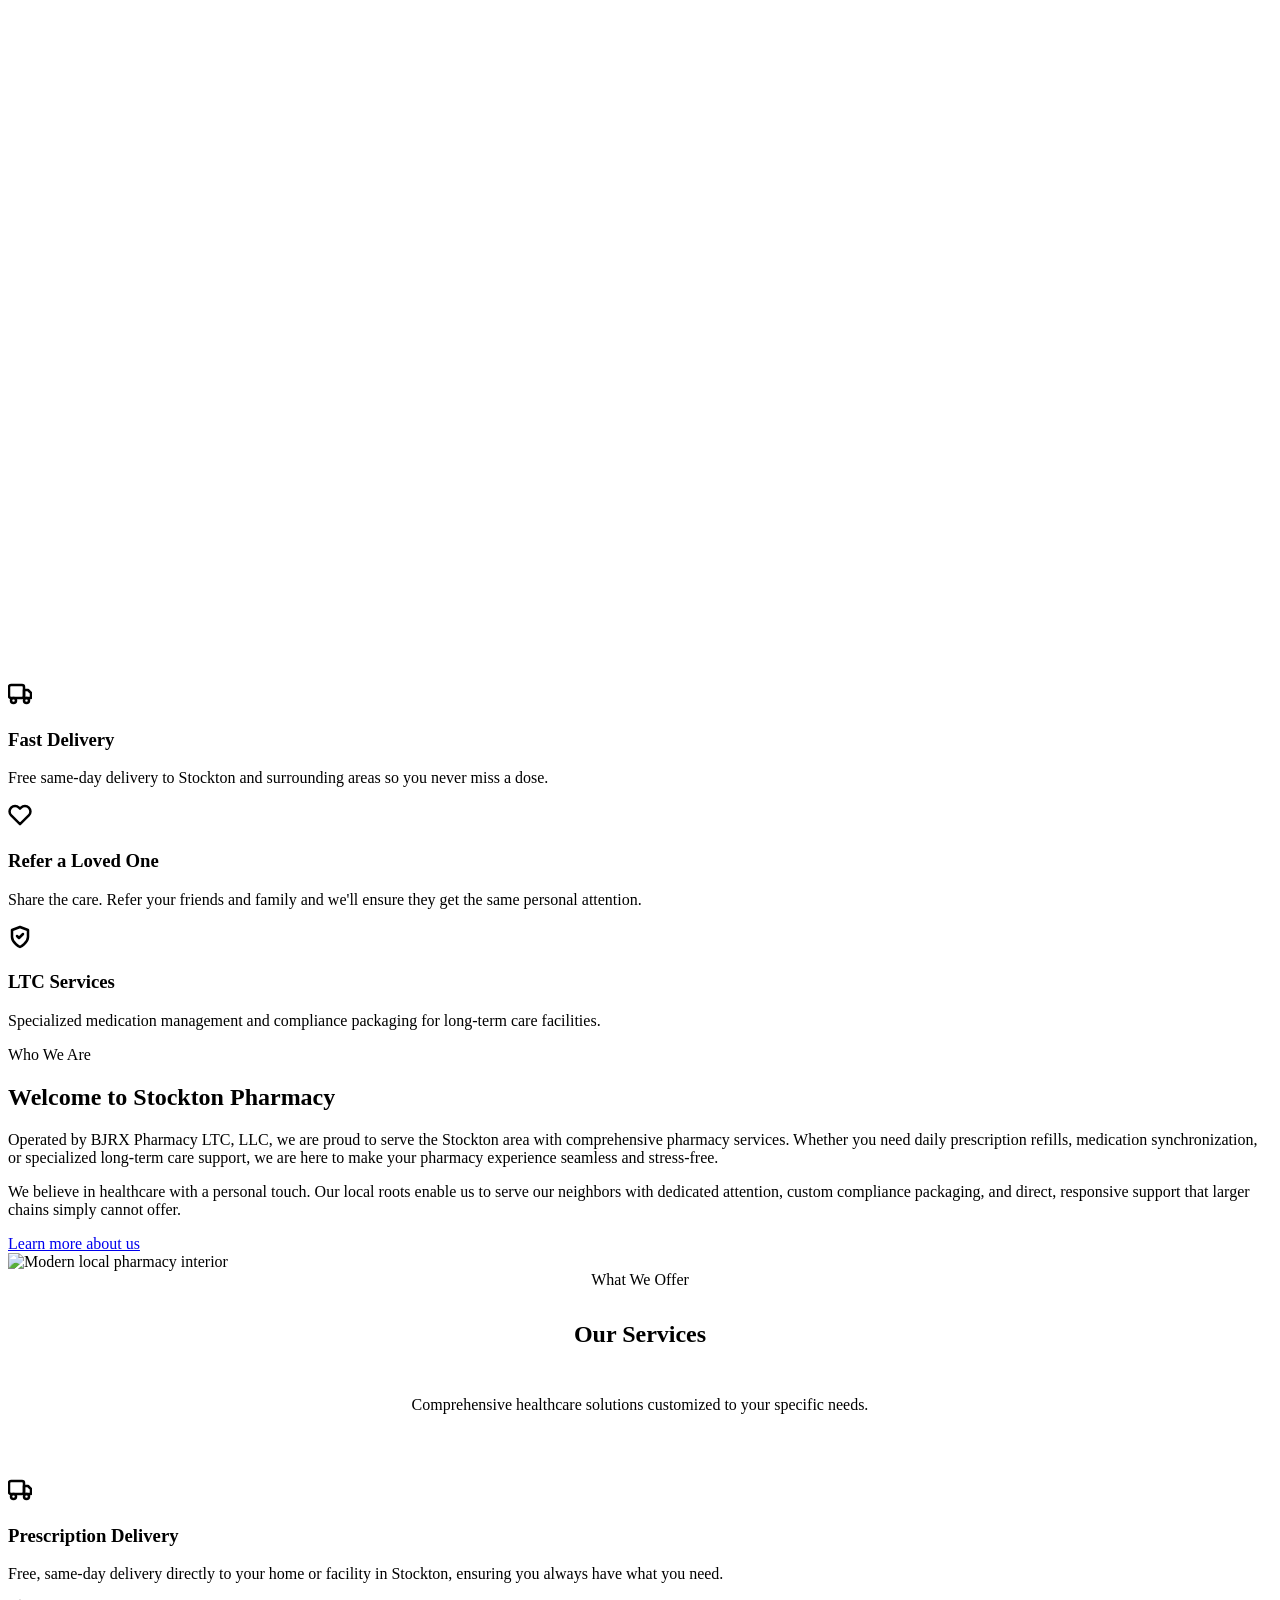
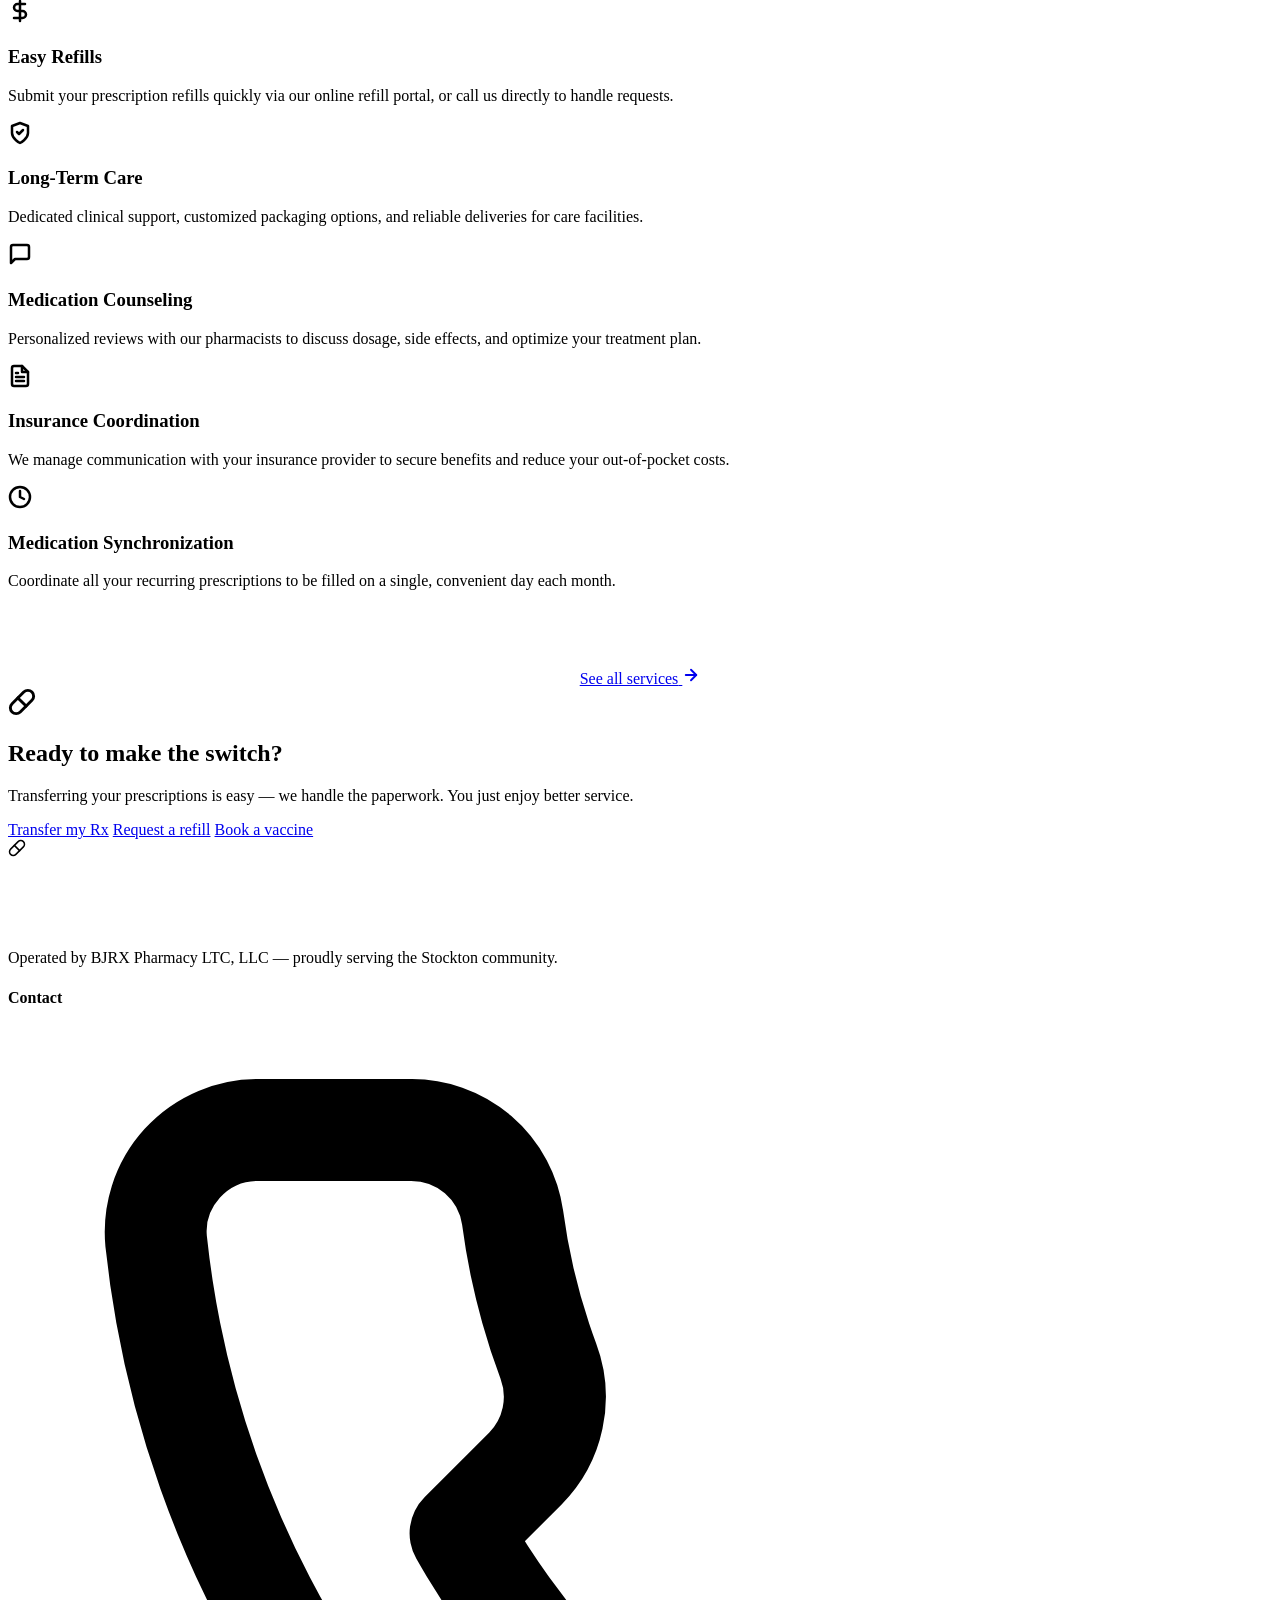
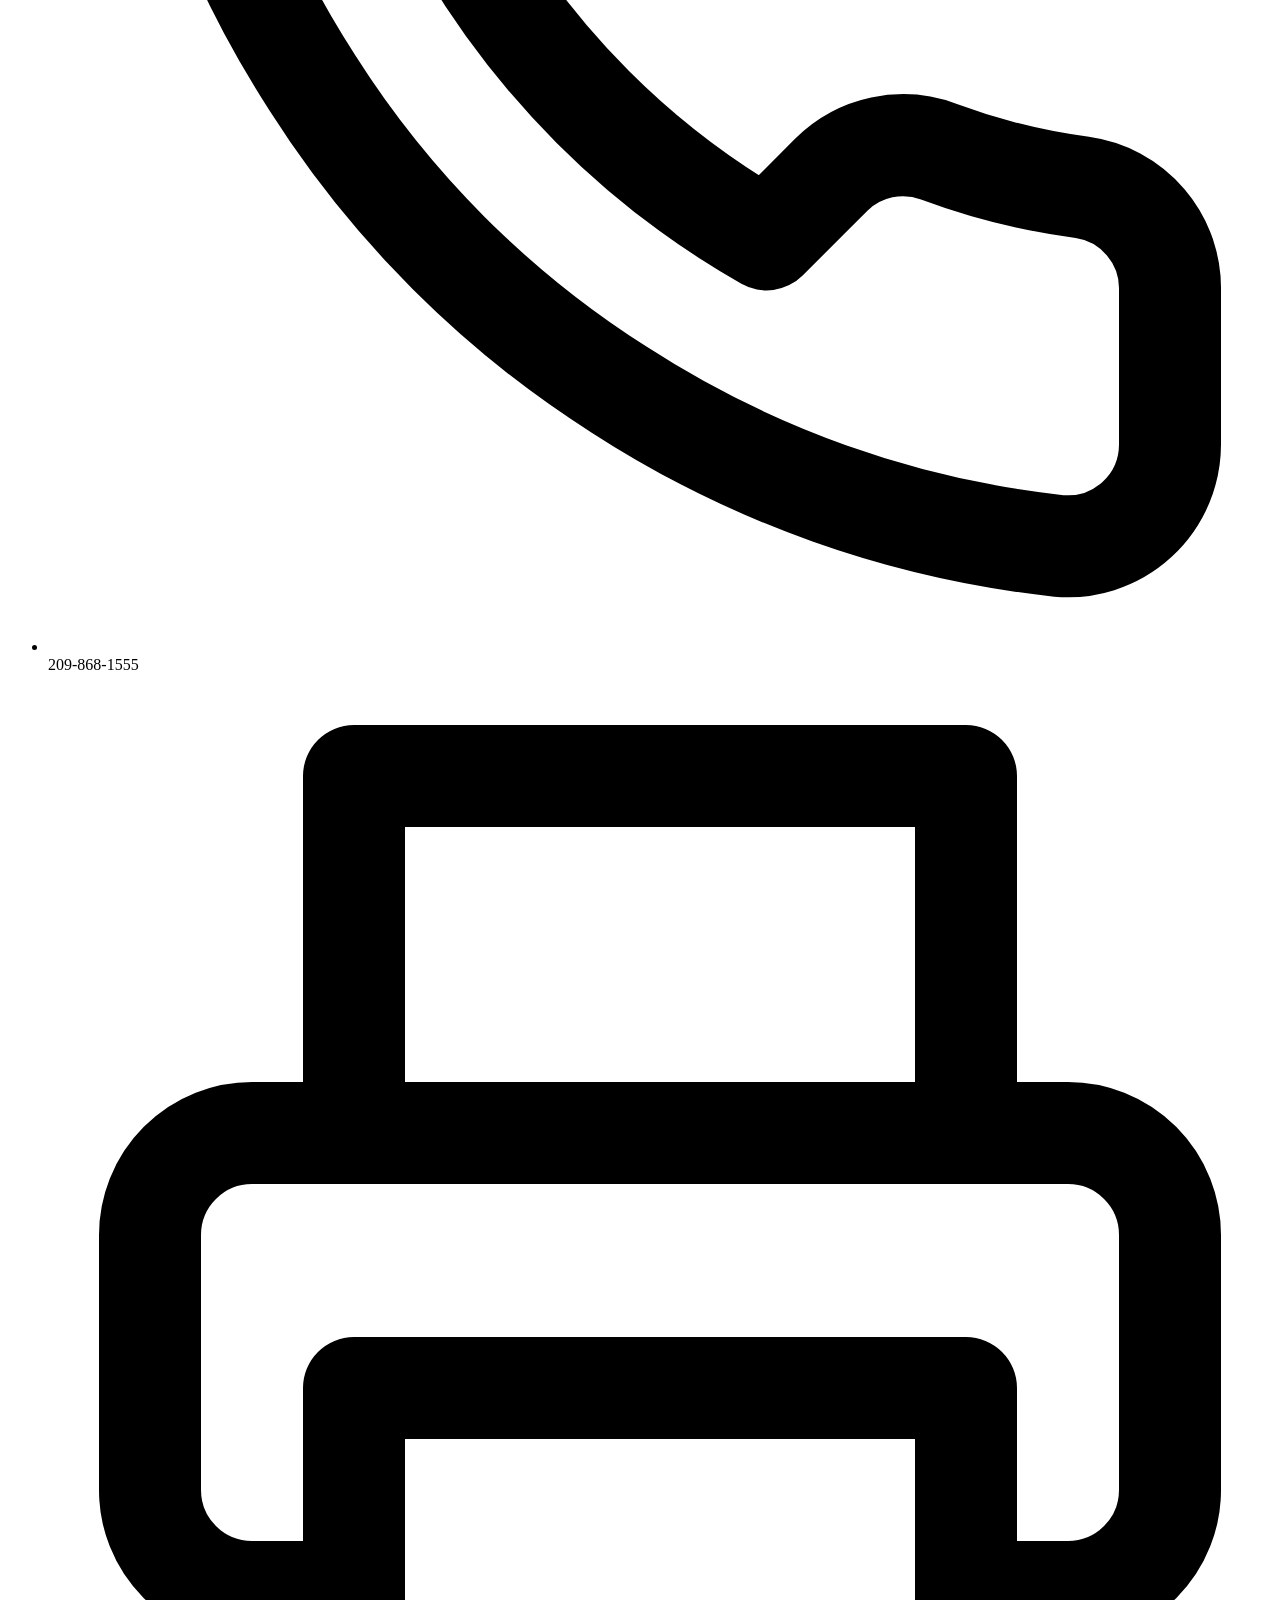
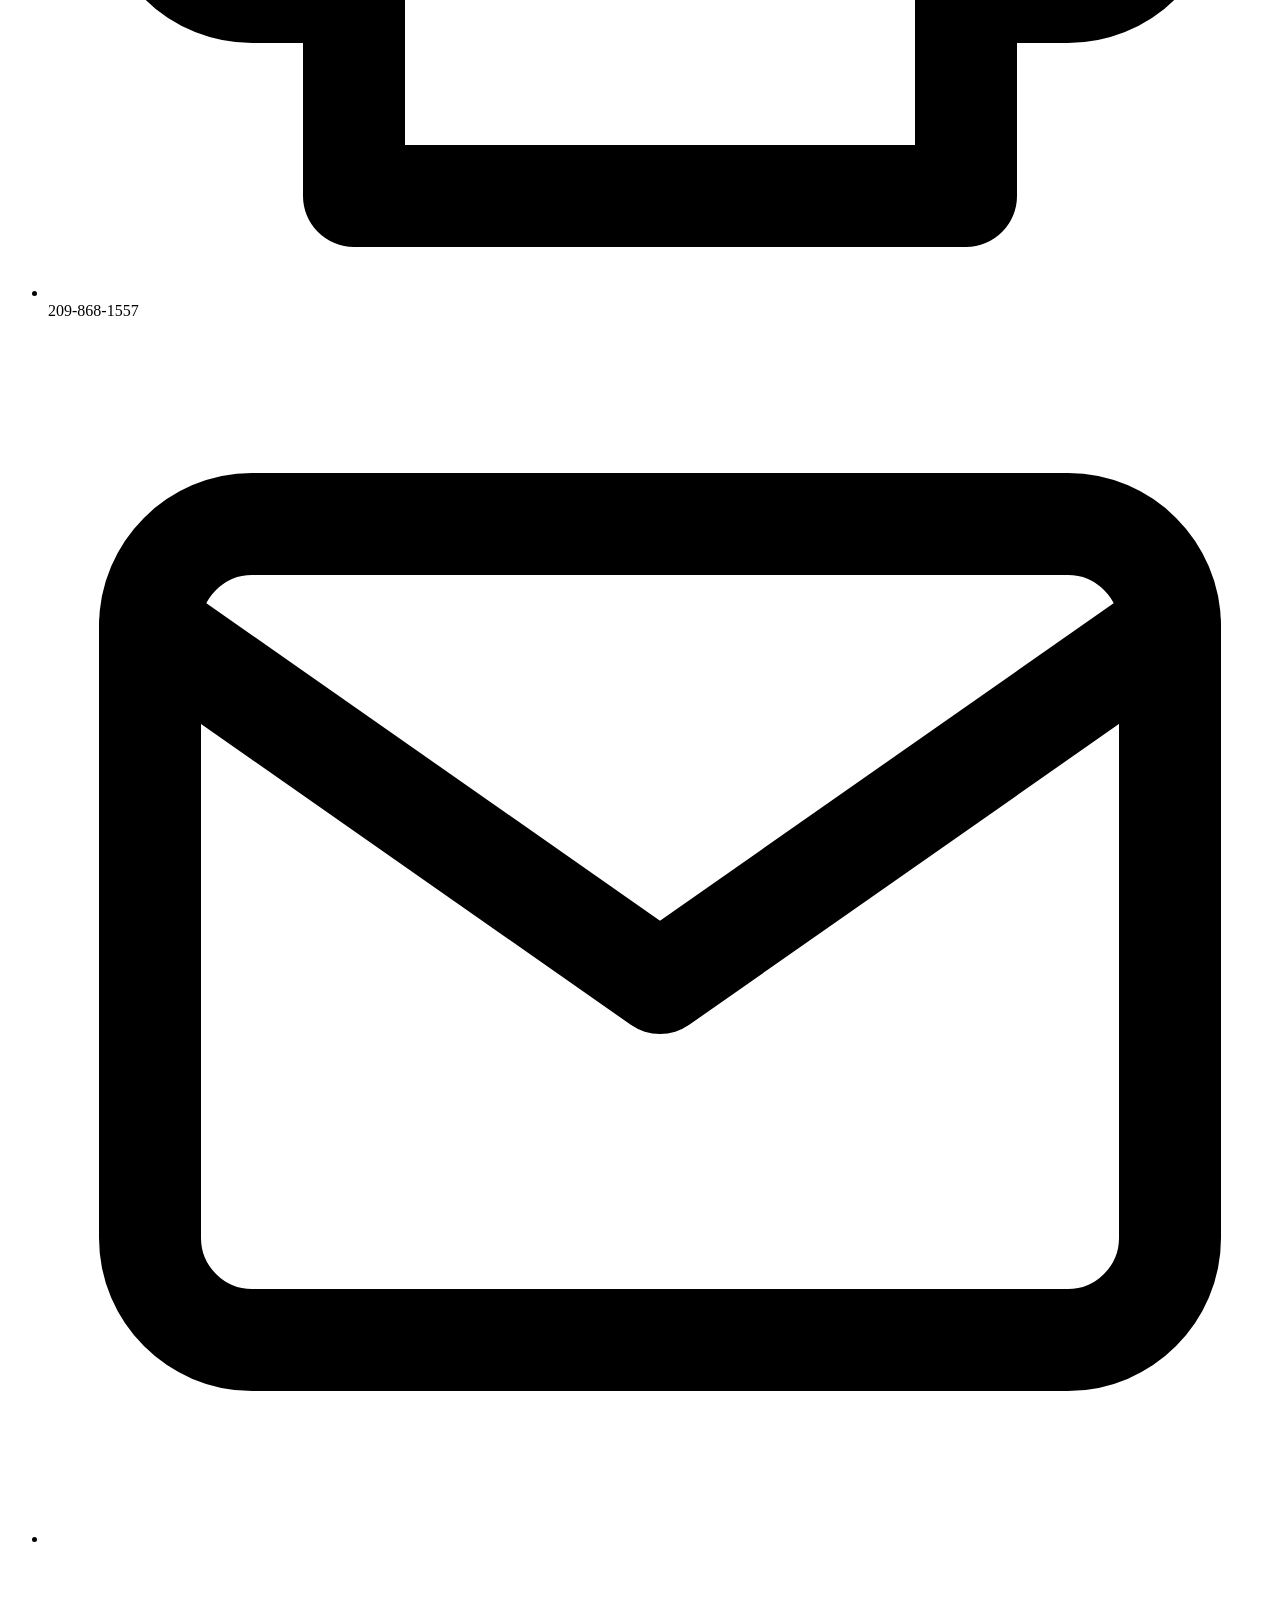
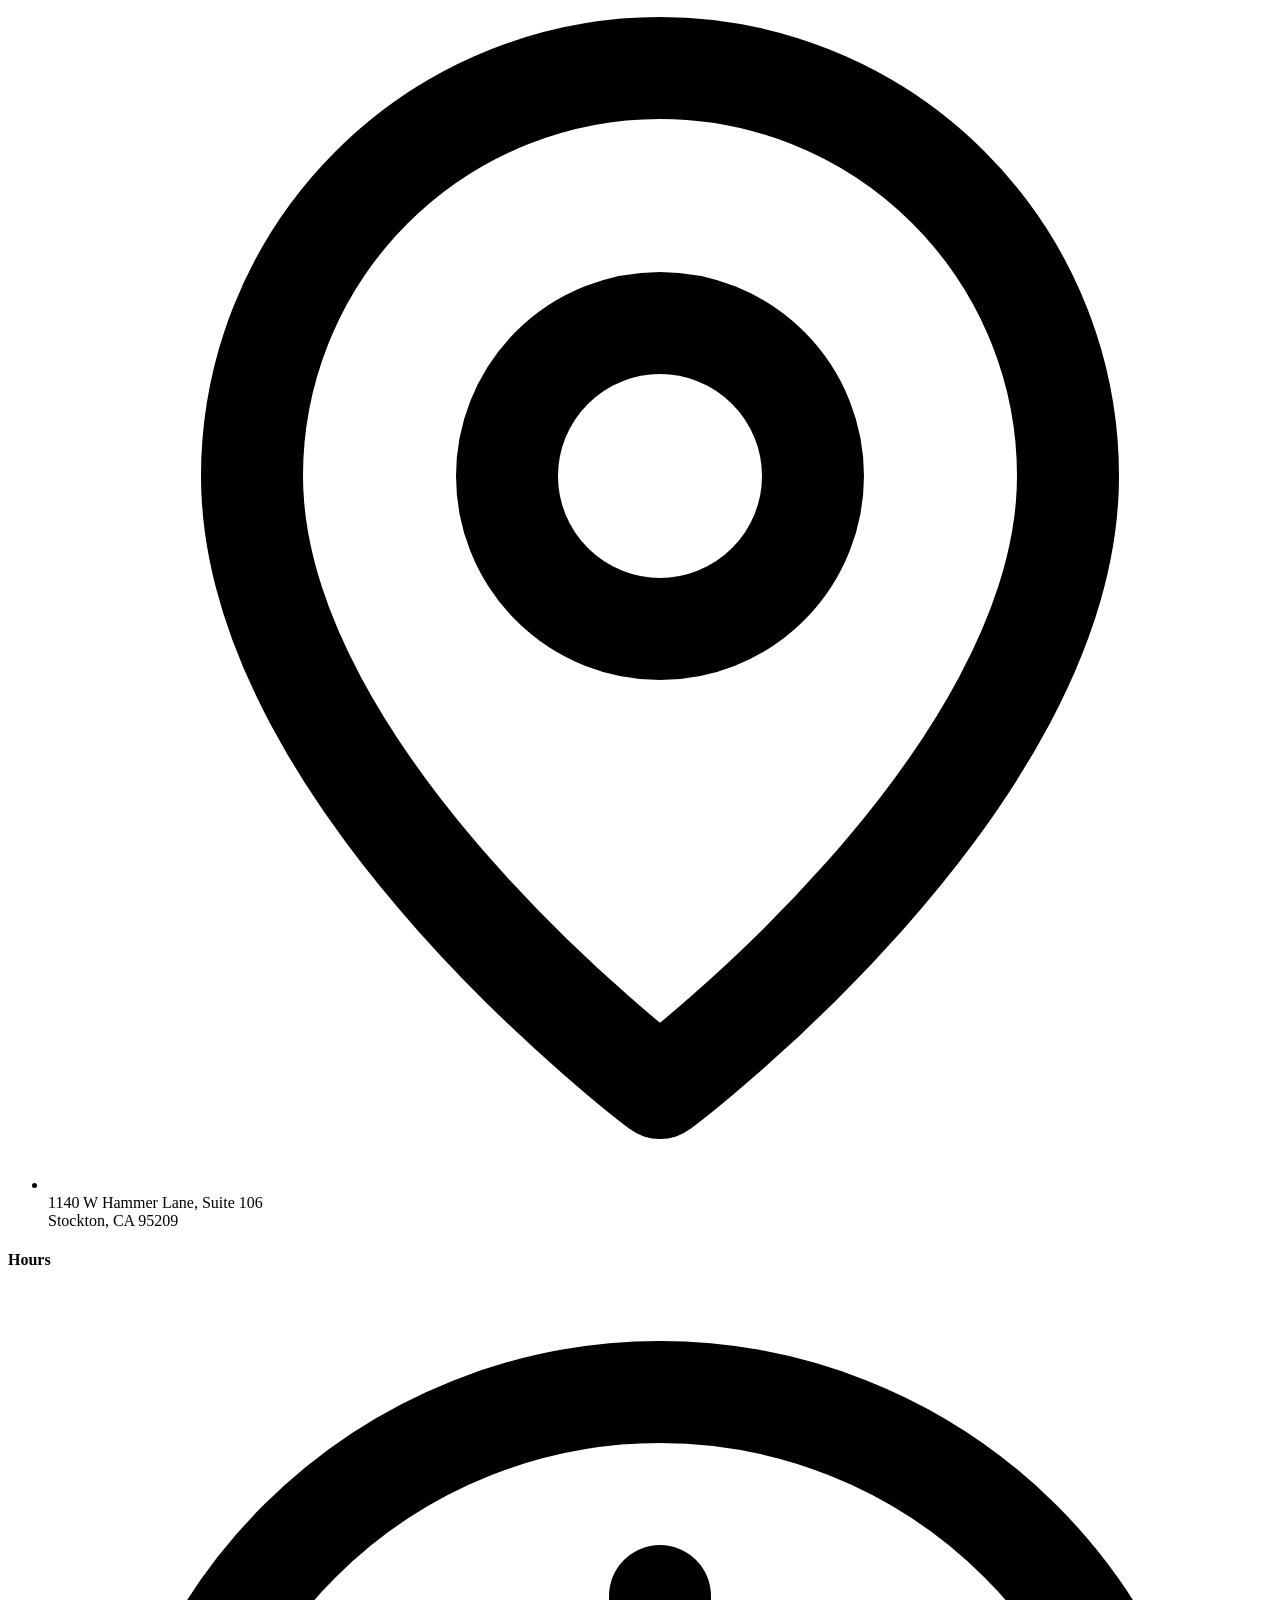
==== commit 05cab777: "Polish vaccine page and home film layout - Vaccine page header: light teal panel and serif heading m" ====
--- a/index.html
+++ b/index.html
@@ -220,6 +220,17 @@
 
   <!-- Custom Footer component -->
   <custom-footer></custom-footer>
+  <script>
+    // let the film sit under Stockton's pinned nav bar (cinema.css reads these)
+    document.addEventListener('DOMContentLoaded', () => {
+      const set = () => {
+        const nav = document.querySelector('.nav-bar'), info = document.querySelector('.header-info-bar');
+        document.documentElement.style.setProperty('--nav-h', (nav ? nav.offsetHeight : 0) + 'px');
+        document.documentElement.style.setProperty('--info-h', (info ? info.offsetHeight : 0) + 'px');
+      };
+      set(); addEventListener('resize', set);
+    });
+  </script>
 
 </body>
 </html>
--- a/css/cinema.css
+++ b/css/cinema.css
@@ -207,3 +207,11 @@
 .hero-3d--short { aspect-ratio: 16 / 10; max-height: 300px; }
 @media (max-width: 860px) { .hero-3d { max-height: 280px; aspect-ratio: 4/3; } .hero-3d--short { display: none; } }
 @media print { .hero-3d { display: none !important; } }
+
+/* Stockton's header: the nav bar stays pinned, so the film sits below it */
+.cine .film-stage { top: var(--nav-h, 0px); height: calc(100svh - var(--nav-h, 0px)); }
+@media (min-width: 761px) { .cine .dock--film { bottom: calc(clamp(18px, 4vh, 40px) + var(--info-h, 0px)); } }
+@media (min-width: 761px) {
+  .cine .cap[data-in="0"] { top: 32%; }
+  .cine .cap[data-in="0"] .display { font-size: clamp(2.4rem, 1rem + 3.6vw, 4.4rem); }
+}
